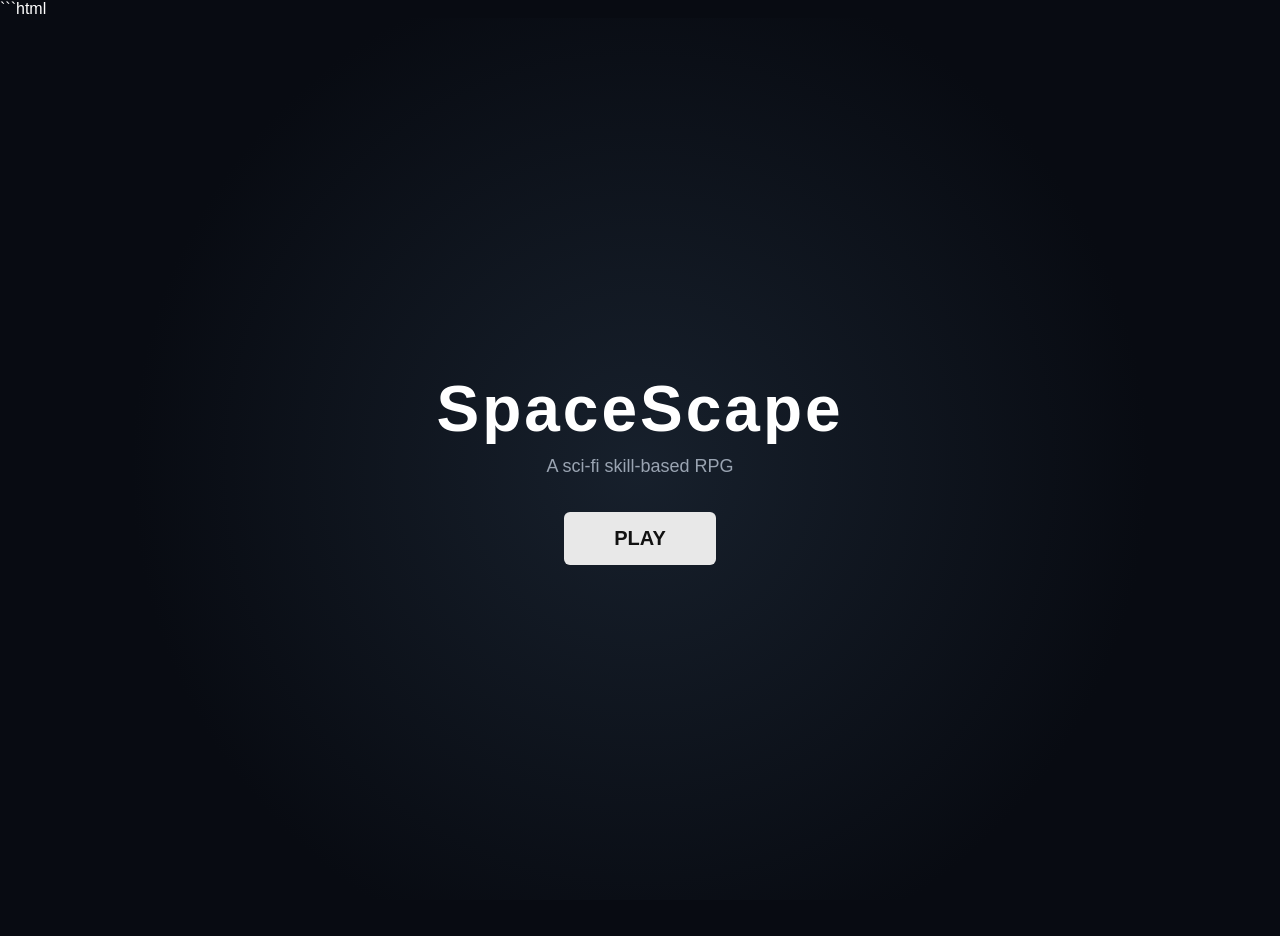
==== index.html @ 3ad113e2 "Pushing Collison" ====
```html
<!DOCTYPE html>
<html lang="en">
<head>
    <meta charset="UTF-8">
    <meta name="viewport" content="width=device-width, initial-scale=1.0">
    <title>SpaceScape</title>

    <style>
        * {
            box-sizing: border-box;
        }

        html,
        body {
            margin: 0;
            width: 100%;
            height: 100%;
            overflow: hidden;
            background: #080b12;
            color: white;
            font-family: Arial, sans-serif;
        }

        #game {
            width: 100vw;
            height: 100vh;
        }

        /* =========================
           TITLE SCREEN
        ========================= */

        #title-screen {
            width: 100vw;
            height: 100vh;
            display: flex;
            align-items: center;
            justify-content: center;
            text-align: center;
            background:
                radial-gradient(circle at center, #17202c 0%, #080b12 65%);
        }

        #title-screen h1 {
            font-size: 64px;
            margin: 0 0 10px 0;
            letter-spacing: 3px;
        }

        #title-screen p {
            color: #9aa4b2;
            margin: 0 0 35px 0;
            font-size: 18px;
        }

        #play-button {
            padding: 15px 50px;
            font-size: 20px;
            font-weight: bold;
            cursor: pointer;
            border: none;
            border-radius: 6px;
            background: #e8e8e8;
            color: #111;
        }

        #play-button:hover {
            background: #ffffff;
        }

        /* =========================
           GAME SCREEN
        ========================= */

        #game-screen {
            display: none;
            width: 100vw;
            height: 100vh;
            position: relative;
            overflow: hidden;
        }

        #world-container {
            position: absolute;
            inset: 0;
            overflow: hidden;
        }

        #world {
            position: absolute;
            width: 2400px;
            height: 1800px;

            background:
                radial-gradient(
                    circle at 20% 30%,
                    #2a3d2c 0%,
                    transparent 24%
                ),
                radial-gradient(
                    circle at 75% 65%,
                    #263a2b 0%,
                    transparent 28%
                ),
                #18221b;
        }

        /* =========================
           ROADS
        ========================= */

        .road {
            position: absolute;
            background: #30353a;
        }

        .road.horizontal {
            width: 2400px;
            height: 90px;
            left: 0;
        }

        .road.vertical {
            width: 90px;
            height: 1800px;
            top: 0;
        }

        .road-line {
            position: absolute;
            background: #b4a76c;
        }

        .road-line.horizontal {
            width: 2400px;
            height: 4px;
            left: 0;
        }

        .road-line.vertical {
            width: 4px;
            height: 1800px;
            top: 0;
        }

        /* =========================
           COLONY WALL
        ========================= */

        #colony-wall {
            position: absolute;
            left: 250px;
            top: 180px;
            width: 1700px;
            height: 1200px;
            border: 12px solid #68737c;
        }

        /* =========================
           BUILDINGS
        ========================= */

        .building {
            position: absolute;
            background: #505963;
            border: 4px solid #303740;
            box-shadow: 0 8px 0 rgba(0, 0, 0, 0.25);
        }

        .building::after {
            content: "";
            position: absolute;
            width: 35%;
            height: 18%;
            left: 10%;
            top: 15%;
            background: #8ba8b8;
            box-shadow:
                80px 0 #8ba8b8,
                160px 0 #8ba8b8;
        }

        .building-label {
            position: absolute;
            top: -30px;
            left: 0;
            color: #d8dde3;
            font-size: 14px;
            white-space: nowrap;
        }

        /* =========================
           TREES
        ========================= */

        .tree {
            position: absolute;
            width: 40px;
            height: 55px;
        }

        .tree::before {
            content: "";
            position: absolute;
            width: 40px;
            height: 40px;
            border-radius: 50%;
            background: #314d35;
            top: 0;
        }

        .tree::after {
            content: "";
            position: absolute;
            width: 10px;
            height: 25px;
            background: #554333;
            left: 15px;
            top: 30px;
        }

        /* =========================
           ROCKS
        ========================= */

        .rock {
            position: absolute;
            width: 35px;
            height: 25px;
            background: #555d60;
            border-radius: 40%;
        }

        /* =========================
           PLAYER
        ========================= */

        #player {
            position: absolute;
            width: 34px;
            height: 34px;
            background: #e8e8e8;
            border: 3px solid #111;
            border-radius: 5px;
            transform: translate(-50%, -50%);
            z-index: 50;
        }

        /* =========================
           HUD
        ========================= */

        #hud {
            position: fixed;
            top: 15px;
            left: 15px;
            min-width: 190px;
            padding: 15px 20px;
            background: rgba(0, 0, 0, 0.82);
            border-radius: 8px;
            z-index: 100;
        }

        #hud-title {
            font-weight: bold;
            margin-bottom: 10px;
            color: #d8dde3;
            letter-spacing: 1px;
        }

        .hud-row {
            margin: 5px 0;
        }

        /* =========================
           LOCATION
        ========================= */

        #location {
            position: fixed;
            top: 15px;
            right: 15px;
            padding: 12px 18px;
            background: rgba(0, 0, 0, 0.82);
            border-radius: 8px;
            z-index: 100;
            color: #c8d0d8;
        }
    </style>
</head>

<body>

<div id="game">

    <!-- =========================
         TITLE SCREEN
    ========================= -->

    <div id="title-screen">

        <div>
            <h1>SpaceScape</h1>
            <p>A sci-fi skill-based RPG</p>

            <button id="play-button">
                PLAY
            </button>
        </div>

    </div>


    <!-- =========================
         GAME SCREEN
    ========================= -->

    <div id="game-screen">

        <div id="world-container">

            <div id="world">

                <!-- COLONY WALL -->

                <div id="colony-wall"></div>


                <!-- ROADS -->

                <div
                    class="road horizontal"
                    style="top: 745px;">
                </div>

                <div
                    class="road vertical"
                    style="left: 1155px;">
                </div>

                <div
                    class="road-line horizontal"
                    style="top: 788px;">
                </div>

                <div
                    class="road-line vertical"
                    style="left: 1198px;">
                </div>


                <!-- =========================
                     BUILDINGS
                ========================= -->

                <div
                    class="building"
                    style="
                        left: 450px;
                        top: 350px;
                        width: 300px;
                        height: 190px;
                    ">

                    <div class="building-label">
                        COLONY COMMAND
                    </div>

                </div>


                <div
                    class="building"
                    style="
                        left: 1350px;
                        top: 350px;
                        width: 300px;
                        height: 190px;
                    ">

                    <div class="building-label">
                        MEDICAL CENTER
                    </div>

                </div>


                <div
                    class="building"
                    style="
                        left: 450px;
                        top: 1000px;
                        width: 300px;
                        height: 190px;
                    ">

                    <div class="building-label">
                        ENGINEERING BAY
                    </div>

                </div>


                <div
                    class="building"
                    style="
                        left: 1350px;
                        top: 1000px;
                        width: 300px;
                        height: 190px;
                    ">

                    <div class="building-label">
                        TRADING POST
                    </div>

                </div>


                <!-- =========================
                     TREES
                ========================= -->

                <div
                    class="tree"
                    style="left: 330px; top: 350px;">
                </div>

                <div
                    class="tree"
                    style="left: 380px; top: 420px;">
                </div>

                <div
                    class="tree"
                    style="left: 1740px; top: 350px;">
                </div>

                <div
                    class="tree"
                    style="left: 1790px; top: 430px;">
                </div>

                <div
                    class="tree"
                    style="left: 330px; top: 1000px;">
                </div>

                <div
                    class="tree"
                    style="left: 380px; top: 1080px;">
                </div>

                <div
                    class="tree"
                    style="left: 1740px; top: 1000px;">
                </div>

                <div
                    class="tree"
                    style="left: 1790px; top: 1080px;">
                </div>


                <!-- =========================
                     ROCKS
                ========================= -->

                <div
                    class="rock"
                    style="left: 600px; top: 620px;">
                </div>

                <div
                    class="rock"
                    style="left: 700px; top: 650px;">
                </div>

                <div
                    class="rock"
                    style="left: 1450px; top: 620px;">
                </div>

                <div
                    class="rock"
                    style="left: 1550px; top: 650px;">
                </div>


                <!-- PLAYER -->

                <div id="player"></div>

            </div>

        </div>


        <!-- =========================
             HUD
        ========================= -->

        <div id="hud">

            <div id="hud-title">
                SPACESCAPE
            </div>

            <div class="hud-row">
                Level:
                <span id="level">1</span>
            </div>

            <div class="hud-row">
                Health:
                <span id="health">100</span>/100
            </div>

            <div class="hud-row">
                XP:
                <span id="xp">0</span>
            </div>

        </div>


        <!-- LOCATION -->

        <div id="location">
            Aurelia Colony
        </div>

    </div>

</div>


<script>

    /* =========================
       BASIC GAME VARIABLES
    ========================= */

    const playButton =
        document.getElementById("play-button");

    const titleScreen =
        document.getElementById("title-screen");

    const gameScreen =
        document.getElementById("game-screen");

    const world =
        document.getElementById("world");

    const player =
        document.getElementById("player");


    /* =========================
       PLAYER
    ========================= */

    let playerX = 1200;
    let playerY = 900;

    const playerSize = 34;
    const speed = 5;

    const keys = {};


    /* =========================
       COLLISION OBJECTS
    ========================= */

    const obstacles = [

        /* Colony Command */
        {
            x: 450,
            y: 350,
            width: 300,
            height: 190
        },

        /* Medical Center */
        {
            x: 1350,
            y: 350,
            width: 300,
            height: 190
        },

        /* Engineering Bay */
        {
            x: 450,
            y: 1000,
            width: 300,
            height: 190
        },

        /* Trading Post */
        {
            x: 1350,
            y: 1000,
            width: 300,
            height: 190
        },

        /* Rocks */
        {
            x: 600,
            y: 620,
            width: 35,
            height: 25
        },

        {
            x: 700,
            y: 650,
            width: 35,
            height: 25
        },

        {
            x: 1450,
            y: 620,
            width: 35,
            height: 25
        },

        {
            x: 1550,
            y: 650,
            width: 35,
            height: 25
        }
    ];


    /* =========================
       COLLISION DETECTION
    ========================= */

    function isColliding(x, y) {

        const half =
            playerSize / 2;

        const playerLeft =
            x - half;

        const playerRight =
            x + half;

        const playerTop =
            y - half;

        const playerBottom =
            y + half;


        for (const obstacle of obstacles) {

            const obstacleLeft =
                obstacle.x;

            const obstacleRight =
                obstacle.x +
                obstacle.width;

            const obstacleTop =
                obstacle.y;

            const obstacleBottom =
                obstacle.y +
                obstacle.height;


            if (
                playerRight > obstacleLeft &&
                playerLeft < obstacleRight &&
                playerBottom > obstacleTop &&
                playerTop < obstacleBottom
            ) {
                return true;
            }
        }


        return false;
    }


    /* =========================
       PLAY BUTTON
    ========================= */

    playButton.addEventListener(
        "click",
        function () {

            titleScreen.style.display =
                "none";

            gameScreen.style.display =
                "block";

            updateCamera();
        }
    );


    /* =========================
       KEYBOARD
    ========================= */

    document.addEventListener(
        "keydown",
        function (event) {

            keys[event.key.toLowerCase()] =
                true;

        }
    );


    document.addEventListener(
        "keyup",
        function (event) {

            keys[event.key.toLowerCase()] =
                false;

        }
    );


    /* =========================
       PLAYER MOVEMENT
    ========================= */

    function updatePlayer() {

        let newX =
            playerX;

        let newY =
            playerY;


        /* UP */

        if (
            keys["w"] ||
            keys["arrowup"]
        ) {
            newY -= speed;
        }


        /* DOWN */

        if (
            keys["s"] ||
            keys["arrowdown"]
        ) {
            newY += speed;
        }


        /* LEFT */

        if (
            keys["a"] ||
            keys["arrowleft"]
        ) {
            newX -= speed;
        }


        /* RIGHT */

        if (
            keys["d"] ||
            keys["arrowright"]
        ) {
            newX += speed;
        }


        /* =========================
           COLLISION
        ========================= */

        if (
            !isColliding(
                newX,
                playerY
            )
        ) {
            playerX =
                newX;
        }


        if (
            !isColliding(
                playerX,
                newY
            )
        ) {
            playerY =
                newY;
        }


        /* =========================
           WORLD BOUNDARIES
        ========================= */

        playerX =
            Math.max(
                20,
                Math.min(
                    2380,
                    playerX
                )
            );

        playerY =
            Math.max(
                20,
                Math.min(
                    1780,
                    playerY
                )
            );


        /* =========================
           DRAW PLAYER
        ========================= */

        player.style.left =
            playerX + "px";

        player.style.top =
            playerY + "px";


        /* CAMERA */

        updateCamera();


        requestAnimationFrame(
            updatePlayer
        );
    }


    /* =========================
       CAMERA
    ========================= */

    function updateCamera() {

        const screenWidth =
            window.innerWidth;

        const screenHeight =
            window.innerHeight;


        let cameraX =
            playerX -
            screenWidth / 2;

        let cameraY =
            playerY -
            screenHeight / 2;


        cameraX =
            Math.max(
                0,
                Math.min(
                    2400 -
                    screenWidth,
                    cameraX
                )
            );


        cameraY =
            Math.max(
                0,
                Math.min(
                    1800 -
                    screenHeight,
                    cameraY
                )
            );


        world.style.left =
            -cameraX + "px";

        world.style.top =
            -cameraY + "px";
    }


    /* =========================
       START GAME LOOP
    ========================= */

    updatePlayer();

</script>

</body>
</html>
```
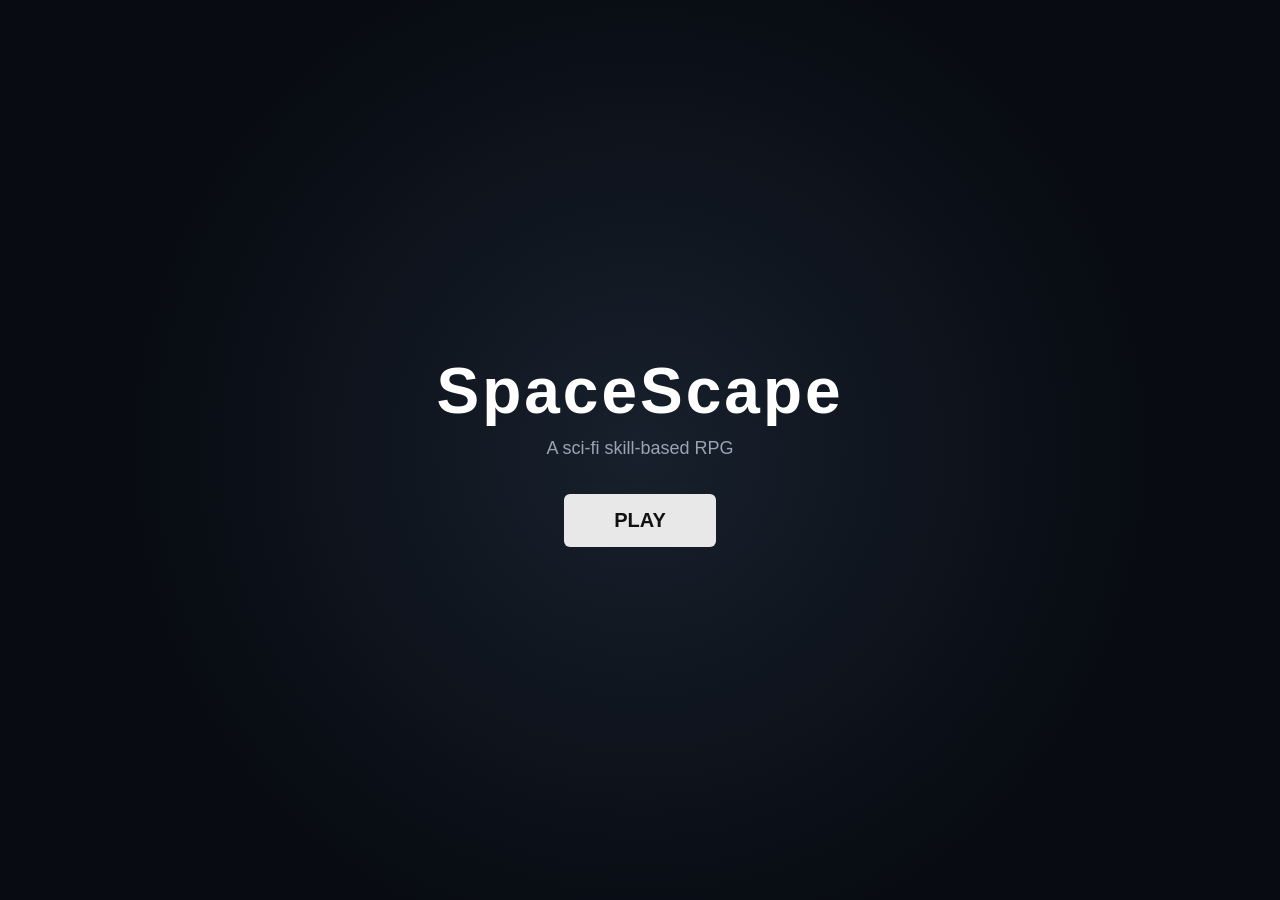
==== commit 40db9f6d: "Commander Kael Update" ====
--- a/index.html
+++ b/index.html
@@ -1,749 +1,1481 @@
-```html
 <!DOCTYPE html>
 <html lang="en">
 <head>
-    <meta charset="UTF-8">
-    <meta name="viewport" content="width=device-width, initial-scale=1.0">
-    <title>SpaceScape</title>
-
-    <style>
-        * {
-            box-sizing: border-box;
+<meta charset="UTF-8">
+<meta name="viewport" content="width=device-width, initial-scale=1.0">
+<title>SpaceScape</title>
+
+<style>
+
+* {
+    box-sizing: border-box;
+}
+
+html,
+body {
+    margin: 0;
+    width: 100%;
+    height: 100%;
+    overflow: hidden;
+    background: #080b12;
+    color: white;
+    font-family: Arial, sans-serif;
+}
+
+#game {
+    width: 100vw;
+    height: 100vh;
+}
+
+
+/* =========================================================
+   TITLE SCREEN
+   ========================================================= */
+
+#title-screen {
+    width: 100vw;
+    height: 100vh;
+    display: flex;
+    align-items: center;
+    justify-content: center;
+    text-align: center;
+
+    background:
+        radial-gradient(
+            circle at center,
+            #17202c 0%,
+            #080b12 65%
+        );
+}
+
+#title-screen h1 {
+    font-size: 64px;
+    margin: 0 0 10px 0;
+    letter-spacing: 3px;
+}
+
+#title-screen p {
+    color: #9aa4b2;
+    margin: 0 0 35px 0;
+    font-size: 18px;
+}
+
+#play-button {
+    padding: 15px 50px;
+    font-size: 20px;
+    font-weight: bold;
+    cursor: pointer;
+    border: none;
+    border-radius: 6px;
+    background: #e8e8e8;
+    color: #111;
+}
+
+#play-button:hover {
+    background: #ffffff;
+}
+
+
+/* =========================================================
+   GAME SCREEN
+   ========================================================= */
+
+#game-screen {
+    display: none;
+    width: 100vw;
+    height: 100vh;
+    position: relative;
+    overflow: hidden;
+}
+
+#world-container {
+    position: absolute;
+    inset: 0;
+    overflow: hidden;
+}
+
+#world {
+    position: absolute;
+
+    width: 2400px;
+    height: 1800px;
+
+    background:
+        radial-gradient(
+            circle at 20% 30%,
+            #2a3d2c 0%,
+            transparent 24%
+        ),
+        radial-gradient(
+            circle at 75% 65%,
+            #263a2b 0%,
+            transparent 28%
+        ),
+        #18221b;
+}
+
+
+/* =========================================================
+   ROADS
+   ========================================================= */
+
+.road {
+    position: absolute;
+    background: #30353a;
+}
+
+.road.horizontal {
+    width: 2400px;
+    height: 90px;
+    left: 0;
+}
+
+.road.vertical {
+    width: 90px;
+    height: 1800px;
+    top: 0;
+}
+
+.road-line {
+    position: absolute;
+    background: #b4a76c;
+}
+
+.road-line.horizontal {
+    width: 2400px;
+    height: 4px;
+    left: 0;
+}
+
+.road-line.vertical {
+    width: 4px;
+    height: 1800px;
+    top: 0;
+}
+
+
+/* =========================================================
+   COLONY WALL
+   ========================================================= */
+
+#colony-wall {
+    position: absolute;
+
+    left: 250px;
+    top: 180px;
+
+    width: 1700px;
+    height: 1200px;
+
+    border: 12px solid #68737c;
+}
+
+
+/* =========================================================
+   BUILDINGS
+   ========================================================= */
+
+.building {
+    position: absolute;
+
+    background: #505963;
+    border: 4px solid #303740;
+
+    box-shadow:
+        0 8px 0 rgba(0, 0, 0, 0.25);
+}
+
+.building::after {
+    content: "";
+
+    position: absolute;
+
+    width: 35%;
+    height: 18%;
+
+    left: 10%;
+    top: 15%;
+
+    background: #8ba8b8;
+
+    box-shadow:
+        80px 0 #8ba8b8,
+        160px 0 #8ba8b8;
+}
+
+.building-label {
+    position: absolute;
+
+    top: -30px;
+    left: 0;
+
+    color: #d8dde3;
+
+    font-size: 14px;
+
+    white-space: nowrap;
+}
+
+
+/* =========================================================
+   TREES
+   ========================================================= */
+
+.tree {
+    position: absolute;
+
+    width: 40px;
+    height: 55px;
+}
+
+.tree::before {
+    content: "";
+
+    position: absolute;
+
+    width: 40px;
+    height: 40px;
+
+    border-radius: 50%;
+
+    background: #314d35;
+
+    top: 0;
+}
+
+.tree::after {
+    content: "";
+
+    position: absolute;
+
+    width: 10px;
+    height: 25px;
+
+    background: #554333;
+
+    left: 15px;
+    top: 30px;
+}
+
+
+/* =========================================================
+   ROCKS
+   ========================================================= */
+
+.rock {
+    position: absolute;
+
+    width: 35px;
+    height: 25px;
+
+    background: #555d60;
+
+    border-radius: 40%;
+}
+
+
+/* =========================================================
+   PLAYER
+   ========================================================= */
+
+#player {
+    position: absolute;
+
+    width: 34px;
+    height: 34px;
+
+    background: #e8e8e8;
+
+    border: 3px solid #111;
+
+    border-radius: 5px;
+
+    transform: translate(-50%, -50%);
+
+    z-index: 50;
+}
+
+
+/* =========================================================
+   NPC
+   ========================================================= */
+
+.npc {
+    position: absolute;
+
+    width: 38px;
+    height: 48px;
+
+    transform: translate(-50%, -50%);
+
+    z-index: 45;
+
+    cursor: default;
+}
+
+
+/* NPC BODY */
+
+.npc-body {
+    position: absolute;
+
+    width: 28px;
+    height: 30px;
+
+    left: 5px;
+    top: 17px;
+
+    background: #3d566b;
+
+    border: 3px solid #18222c;
+
+    border-radius: 6px;
+}
+
+
+/* NPC HEAD */
+
+.npc-head {
+    position: absolute;
+
+    width: 22px;
+    height: 22px;
+
+    left: 8px;
+    top: 0;
+
+    background: #c79268;
+
+    border: 3px solid #18222c;
+
+    border-radius: 50%;
+
+    z-index: 2;
+}
+
+
+/* NPC VISOR */
+
+.npc-visor {
+    position: absolute;
+
+    width: 16px;
+    height: 6px;
+
+    left: 11px;
+    top: 8px;
+
+    background: #80b6c8;
+
+    border: 1px solid #243b46;
+
+    border-radius: 3px;
+
+    z-index: 3;
+}
+
+
+/* NPC NAME */
+
+.npc-name {
+    position: absolute;
+
+    left: 50%;
+    transform: translateX(-50%);
+
+    bottom: 55px;
+
+    color: #f0f2f4;
+
+    font-size: 14px;
+    font-weight: bold;
+
+    white-space: nowrap;
+
+    text-shadow:
+        1px 1px 2px #000,
+        -1px -1px 2px #000,
+        1px -1px 2px #000,
+        -1px 1px 2px #000;
+}
+
+
+/* =========================================================
+   INTERACTION PROMPT
+   ========================================================= */
+
+#interaction-prompt {
+    position: fixed;
+
+    display: none;
+
+    left: 50%;
+    bottom: 90px;
+
+    transform: translateX(-50%);
+
+    padding: 12px 20px;
+
+    background: rgba(0, 0, 0, 0.88);
+
+    border: 1px solid #68737c;
+
+    border-radius: 7px;
+
+    color: #ffffff;
+
+    font-size: 15px;
+
+    z-index: 300;
+
+    box-shadow:
+        0 4px 15px rgba(0, 0, 0, 0.35);
+}
+
+#interaction-prompt span {
+    color: #e8d27b;
+
+    font-weight: bold;
+}
+
+
+/* =========================================================
+   DIALOGUE WINDOW
+   ========================================================= */
+
+#dialogue {
+    position: fixed;
+
+    display: none;
+
+    left: 50%;
+    bottom: 30px;
+
+    transform: translateX(-50%);
+
+    width: min(760px, calc(100vw - 40px));
+
+    background: rgba(8, 11, 18, 0.96);
+
+    border: 2px solid #68737c;
+
+    border-radius: 10px;
+
+    padding: 20px 24px;
+
+    z-index: 400;
+
+    box-shadow:
+        0 10px 40px rgba(0, 0, 0, 0.55);
+}
+
+#dialogue-name {
+    color: #e8d27b;
+
+    font-size: 18px;
+
+    font-weight: bold;
+
+    margin-bottom: 12px;
+}
+
+#dialogue-text {
+    color: #d8dde3;
+
+    font-size: 17px;
+
+    line-height: 1.5;
+
+    min-height: 55px;
+}
+
+#dialogue-buttons {
+    display: flex;
+
+    justify-content: flex-end;
+
+    gap: 10px;
+
+    margin-top: 18px;
+}
+
+.dialogue-button {
+    padding: 9px 18px;
+
+    border: none;
+
+    border-radius: 5px;
+
+    cursor: pointer;
+
+    font-weight: bold;
+
+    background: #e8e8e8;
+
+    color: #111;
+}
+
+.dialogue-button:hover {
+    background: #ffffff;
+}
+
+#dialogue-close {
+    background: #39414a;
+    color: #ffffff;
+}
+
+#dialogue-close:hover {
+    background: #4a535d;
+}
+
+
+/* =========================================================
+   HUD
+   ========================================================= */
+
+#hud {
+    position: fixed;
+
+    top: 15px;
+    left: 15px;
+
+    min-width: 190px;
+
+    padding: 15px 20px;
+
+    background: rgba(0, 0, 0, 0.82);
+
+    border-radius: 8px;
+
+    z-index: 100;
+}
+
+#hud-title {
+    font-weight: bold;
+
+    margin-bottom: 10px;
+
+    color: #d8dde3;
+
+    letter-spacing: 1px;
+}
+
+.hud-row {
+    margin: 5px 0;
+}
+
+
+/* =========================================================
+   LOCATION
+   ========================================================= */
+
+#location {
+    position: fixed;
+
+    top: 15px;
+    right: 15px;
+
+    padding: 12px 18px;
+
+    background: rgba(0, 0, 0, 0.82);
+
+    border-radius: 8px;
+
+    z-index: 100;
+
+    color: #c8d0d8;
+}
+
+</style>
+</head>
+
+
+<body>
+
+<div id="game">
+
+
+<!-- =======================================================
+     TITLE SCREEN
+     ======================================================= -->
+
+<div id="title-screen">
+
+    <div>
+
+        <h1>SpaceScape</h1>
+
+        <p>A sci-fi skill-based RPG</p>
+
+        <button id="play-button">
+            PLAY
+        </button>
+
+    </div>
+
+</div>
+
+
+<!-- =======================================================
+     GAME SCREEN
+     ======================================================= -->
+
+<div id="game-screen">
+
+
+<div id="world-container">
+
+
+<div id="world">
+
+
+<!-- =======================================================
+     COLONY WALL
+     ======================================================= -->
+
+<div id="colony-wall"></div>
+
+
+<!-- =======================================================
+     ROADS
+     ======================================================= -->
+
+<div
+    class="road horizontal"
+    style="top: 745px;">
+</div>
+
+<div
+    class="road vertical"
+    style="left: 1155px;">
+</div>
+
+<div
+    class="road-line horizontal"
+    style="top: 788px;">
+</div>
+
+<div
+    class="road-line vertical"
+    style="left: 1198px;">
+</div>
+
+
+<!-- =======================================================
+     BUILDINGS
+     ======================================================= -->
+
+<div
+    class="building"
+    style="
+        left: 450px;
+        top: 350px;
+        width: 300px;
+        height: 190px;
+    "
+>
+
+    <div class="building-label">
+        COLONY COMMAND
+    </div>
+
+</div>
+
+
+<div
+    class="building"
+    style="
+        left: 1350px;
+        top: 350px;
+        width: 300px;
+        height: 190px;
+    "
+>
+
+    <div class="building-label">
+        MEDICAL CENTER
+    </div>
+
+</div>
+
+
+<div
+    class="building"
+    style="
+        left: 450px;
+        top: 1000px;
+        width: 300px;
+        height: 190px;
+    "
+>
+
+    <div class="building-label">
+        ENGINEERING BAY
+    </div>
+
+</div>
+
+
+<div
+    class="building"
+    style="
+        left: 1350px;
+        top: 1000px;
+        width: 300px;
+        height: 190px;
+    "
+>
+
+    <div class="building-label">
+        TRADING POST
+    </div>
+
+</div>
+
+
+<!-- =======================================================
+     TREES
+     ======================================================= -->
+
+<div
+    class="tree"
+    style="
+        left: 330px;
+        top: 350px;
+    "
+></div>
+
+
+<div
+    class="tree"
+    style="
+        left: 380px;
+        top: 420px;
+    "
+></div>
+
+
+<div
+    class="tree"
+    style="
+        left: 1740px;
+        top: 350px;
+    "
+></div>
+
+
+<div
+    class="tree"
+    style="
+        left: 1790px;
+        top: 430px;
+    "
+></div>
+
+
+<div
+    class="tree"
+    style="
+        left: 330px;
+        top: 1000px;
+    "
+></div>
+
+
+<div
+    class="tree"
+    style="
+        left: 380px;
+        top: 1080px;
+    "
+></div>
+
+
+<div
+    class="tree"
+    style="
+        left: 1740px;
+        top: 1000px;
+    "
+></div>
+
+
+<div
+    class="tree"
+    style="
+        left: 1790px;
+        top: 1080px;
+    "
+></div>
+
+
+<!-- =======================================================
+     ROCKS
+     ======================================================= -->
+
+<div
+    class="rock"
+    style="
+        left: 600px;
+        top: 620px;
+    "
+></div>
+
+
+<div
+    class="rock"
+    style="
+        left: 700px;
+        top: 650px;
+    "
+></div>
+
+
+<div
+    class="rock"
+    style="
+        left: 1450px;
+        top: 620px;
+    "
+></div>
+
+
+<div
+    class="rock"
+    style="
+        left: 1550px;
+        top: 650px;
+    "
+></div>
+
+
+<!-- =======================================================
+     COMMANDER KAEL NPC
+     ======================================================= -->
+
+<div
+    id="commander-kael"
+    class="npc"
+    style="
+        left: 1050px;
+        top: 650px;
+    "
+>
+
+    <div class="npc-name">
+        Commander Kael
+    </div>
+
+    <div class="npc-head"></div>
+
+    <div class="npc-visor"></div>
+
+    <div class="npc-body"></div>
+
+</div>
+
+
+<!-- =======================================================
+     PLAYER
+     ======================================================= -->
+
+<div id="player"></div>
+
+
+</div>
+</div>
+
+
+<!-- =======================================================
+     HUD
+     ======================================================= -->
+
+<div id="hud">
+
+    <div id="hud-title">
+        SPACESCAPE
+    </div>
+
+    <div class="hud-row">
+        Level:
+        <span id="level">1</span>
+    </div>
+
+    <div class="hud-row">
+        Health:
+        <span id="health">100</span>/100
+    </div>
+
+    <div class="hud-row">
+        XP:
+        <span id="xp">0</span>
+    </div>
+
+</div>
+
+
+<!-- =======================================================
+     LOCATION
+     ======================================================= -->
+
+<div id="location">
+    Aurelia Colony
+</div>
+
+
+<!-- =======================================================
+     INTERACTION PROMPT
+     ======================================================= -->
+
+<div id="interaction-prompt">
+    Press <span>E</span> to talk to Commander Kael
+</div>
+
+
+<!-- =======================================================
+     DIALOGUE
+     ======================================================= -->
+
+<div id="dialogue">
+
+    <div id="dialogue-name">
+        Commander Kael
+    </div>
+
+    <div id="dialogue-text"></div>
+
+    <div id="dialogue-buttons">
+
+        <button
+            id="dialogue-close"
+            class="dialogue-button"
+        >
+            Close
+        </button>
+
+        <button
+            id="dialogue-next"
+            class="dialogue-button"
+        >
+            Continue
+        </button>
+
+    </div>
+
+</div>
+
+
+</div>
+
+
+<script>
+
+/* =========================================================
+   BASIC GAME VARIABLES
+   ========================================================= */
+
+const playButton =
+    document.getElementById("play-button");
+
+const titleScreen =
+    document.getElementById("title-screen");
+
+const gameScreen =
+    document.getElementById("game-screen");
+
+const world =
+    document.getElementById("world");
+
+const player =
+    document.getElementById("player");
+
+
+/* =========================================================
+   NPC ELEMENTS
+   ========================================================= */
+
+const commanderKael =
+    document.getElementById("commander-kael");
+
+const interactionPrompt =
+    document.getElementById("interaction-prompt");
+
+const dialogue =
+    document.getElementById("dialogue");
+
+const dialogueName =
+    document.getElementById("dialogue-name");
+
+const dialogueText =
+    document.getElementById("dialogue-text");
+
+const dialogueNext =
+    document.getElementById("dialogue-next");
+
+const dialogueClose =
+    document.getElementById("dialogue-close");
+
+
+/* =========================================================
+   PLAYER
+   ========================================================= */
+
+let playerX = 1200;
+let playerY = 900;
+
+const playerSize = 34;
+
+const speed = 5;
+
+const keys = {};
+
+
+/* =========================================================
+   COMMANDER KAEL
+   ========================================================= */
+
+const kaelX = 1050;
+const kaelY = 650;
+
+const npcInteractionDistance = 85;
+
+let dialogueOpen = false;
+
+let dialogueIndex = 0;
+
+
+/* =========================================================
+   COMMANDER KAEL DIALOGUE
+   ========================================================= */
+
+const kaelDialogue = [
+
+    "Commander Kael: You're finally here. We've been waiting for someone capable enough to investigate what happened outside the colony.",
+
+    "Commander Kael: Three miners disappeared near the Xenium fields yesterday. Their transport came back empty.",
+
+    "Commander Kael: I need someone to find out what happened. Be careful. Whatever took them may still be out there.",
+
+    "Commander Kael: Talk to me again when you're ready. This could be your first real assignment."
+];
+
+
+/* =========================================================
+   COLLISION OBJECTS
+   ========================================================= */
+
+const obstacles = [
+
+    /* Colony Command */
+
+    {
+        x: 450,
+        y: 350,
+        width: 300,
+        height: 190
+    },
+
+
+    /* Medical Center */
+
+    {
+        x: 1350,
+        y: 350,
+        width: 300,
+        height: 190
+    },
+
+
+    /* Engineering Bay */
+
+    {
+        x: 450,
+        y: 1000,
+        width: 300,
+        height: 190
+    },
+
+
+    /* Trading Post */
+
+    {
+        x: 1350,
+        y: 1000,
+        width: 300,
+        height: 190
+    },
+
+
+    /* Rocks */
+
+    {
+        x: 600,
+        y: 620,
+        width: 35,
+        height: 25
+    },
+
+    {
+        x: 700,
+        y: 650,
+        width: 35,
+        height: 25
+    },
+
+    {
+        x: 1450,
+        y: 620,
+        width: 35,
+        height: 25
+    },
+
+    {
+        x: 1550,
+        y: 650,
+        width: 35,
+        height: 25
+    }
+
+];
+
+
+/* =========================================================
+   COLLISION DETECTION
+   ========================================================= */
+
+function isColliding(x, y) {
+
+    const half =
+        playerSize / 2;
+
+    const playerLeft =
+        x - half;
+
+    const playerRight =
+        x + half;
+
+    const playerTop =
+        y - half;
+
+    const playerBottom =
+        y + half;
+
+
+    for (const obstacle of obstacles) {
+
+        const obstacleLeft =
+            obstacle.x;
+
+        const obstacleRight =
+            obstacle.x +
+            obstacle.width;
+
+        const obstacleTop =
+            obstacle.y;
+
+        const obstacleBottom =
+            obstacle.y +
+            obstacle.height;
+
+
+        if (
+
+            playerRight > obstacleLeft &&
+
+            playerLeft < obstacleRight &&
+
+            playerBottom > obstacleTop &&
+
+            playerTop < obstacleBottom
+
+        ) {
+
+            return true;
+
         }
 
-        html,
-        body {
-            margin: 0;
-            width: 100%;
-            height: 100%;
-            overflow: hidden;
-            background: #080b12;
-            color: white;
-            font-family: Arial, sans-serif;
+    }
+
+
+    return false;
+
+}
+
+
+/* =========================================================
+   DISTANCE BETWEEN PLAYER AND NPC
+   ========================================================= */
+
+function getDistanceToKael() {
+
+    const dx =
+        playerX - kaelX;
+
+    const dy =
+        playerY - kaelY;
+
+    return Math.sqrt(
+        dx * dx +
+        dy * dy
+    );
+
+}
+
+
+/* =========================================================
+   CHECK NPC INTERACTION
+   ========================================================= */
+
+function updateInteraction() {
+
+    if (dialogueOpen) {
+
+        interactionPrompt.style.display =
+            "none";
+
+        return;
+
+    }
+
+
+    const distance =
+        getDistanceToKael();
+
+
+    if (
+        distance <=
+        npcInteractionDistance
+    ) {
+
+        interactionPrompt.style.display =
+            "block";
+
+    } else {
+
+        interactionPrompt.style.display =
+            "none";
+
+    }
+
+}
+
+
+/* =========================================================
+   OPEN DIALOGUE
+   ========================================================= */
+
+function openDialogue() {
+
+    const distance =
+        getDistanceToKael();
+
+
+    if (
+        distance >
+        npcInteractionDistance
+    ) {
+
+        return;
+
+    }
+
+
+    dialogueOpen = true;
+
+    dialogueIndex = 0;
+
+
+    dialogue.style.display =
+        "block";
+
+
+    interactionPrompt.style.display =
+        "none";
+
+
+    updateDialogue();
+
+}
+
+
+/* =========================================================
+   UPDATE DIALOGUE
+   ========================================================= */
+
+function updateDialogue() {
+
+    dialogueName.textContent =
+        "Commander Kael";
+
+
+    dialogueText.textContent =
+        kaelDialogue[dialogueIndex];
+
+
+    if (
+        dialogueIndex >=
+        kaelDialogue.length - 1
+    ) {
+
+        dialogueNext.textContent =
+            "Finish";
+
+    } else {
+
+        dialogueNext.textContent =
+            "Continue";
+
+    }
+
+}
+
+
+/* =========================================================
+   NEXT DIALOGUE
+   ========================================================= */
+
+function nextDialogue() {
+
+    if (!dialogueOpen) {
+        return;
+    }
+
+
+    if (
+        dialogueIndex <
+        kaelDialogue.length - 1
+    ) {
+
+        dialogueIndex++;
+
+        updateDialogue();
+
+    } else {
+
+        closeDialogue();
+
+    }
+
+}
+
+
+/* =========================================================
+   CLOSE DIALOGUE
+   ========================================================= */
+
+function closeDialogue() {
+
+    dialogueOpen = false;
+
+    dialogue.style.display =
+        "none";
+
+
+    updateInteraction();
+
+}
+
+
+/* =========================================================
+   PLAY BUTTON
+   ========================================================= */
+
+playButton.addEventListener(
+    "click",
+    function () {
+
+        titleScreen.style.display =
+            "none";
+
+        gameScreen.style.display =
+            "block";
+
+        updateCamera();
+
+        updateInteraction();
+
+    }
+);
+
+
+/* =========================================================
+   KEYBOARD
+   ========================================================= */
+
+document.addEventListener(
+    "keydown",
+    function (event) {
+
+        const key =
+            event.key.toLowerCase();
+
+
+        keys[key] = true;
+
+
+        /* Prevent repeated E presses */
+
+        if (
+            key === "e" &&
+            !event.repeat
+        ) {
+
+            if (dialogueOpen) {
+
+                nextDialogue();
+
+            } else {
+
+                openDialogue();
+
+            }
+
         }
 
-        #game {
-            width: 100vw;
-            height: 100vh;
+
+        /* Escape closes dialogue */
+
+        if (
+            key === "escape"
+        ) {
+
+            if (dialogueOpen) {
+
+                closeDialogue();
+
+            }
+
         }
 
-        /* =========================
-           TITLE SCREEN
-        ========================= */
-
-        #title-screen {
-            width: 100vw;
-            height: 100vh;
-            display: flex;
-            align-items: center;
-            justify-content: center;
-            text-align: center;
-            background:
-                radial-gradient(circle at center, #17202c 0%, #080b12 65%);
-        }
-
-        #title-screen h1 {
-            font-size: 64px;
-            margin: 0 0 10px 0;
-            letter-spacing: 3px;
-        }
-
-        #title-screen p {
-            color: #9aa4b2;
-            margin: 0 0 35px 0;
-            font-size: 18px;
-        }
-
-        #play-button {
-            padding: 15px 50px;
-            font-size: 20px;
-            font-weight: bold;
-            cursor: pointer;
-            border: none;
-            border-radius: 6px;
-            background: #e8e8e8;
-            color: #111;
-        }
-
-        #play-button:hover {
-            background: #ffffff;
-        }
-
-        /* =========================
-           GAME SCREEN
-        ========================= */
-
-        #game-screen {
-            display: none;
-            width: 100vw;
-            height: 100vh;
-            position: relative;
-            overflow: hidden;
-        }
-
-        #world-container {
-            position: absolute;
-            inset: 0;
-            overflow: hidden;
-        }
-
-        #world {
-            position: absolute;
-            width: 2400px;
-            height: 1800px;
-
-            background:
-                radial-gradient(
-                    circle at 20% 30%,
-                    #2a3d2c 0%,
-                    transparent 24%
-                ),
-                radial-gradient(
-                    circle at 75% 65%,
-                    #263a2b 0%,
-                    transparent 28%
-                ),
-                #18221b;
-        }
-
-        /* =========================
-           ROADS
-        ========================= */
-
-        .road {
-            position: absolute;
-            background: #30353a;
-        }
-
-        .road.horizontal {
-            width: 2400px;
-            height: 90px;
-            left: 0;
-        }
-
-        .road.vertical {
-            width: 90px;
-            height: 1800px;
-            top: 0;
-        }
-
-        .road-line {
-            position: absolute;
-            background: #b4a76c;
-        }
-
-        .road-line.horizontal {
-            width: 2400px;
-            height: 4px;
-            left: 0;
-        }
-
-        .road-line.vertical {
-            width: 4px;
-            height: 1800px;
-            top: 0;
-        }
-
-        /* =========================
-           COLONY WALL
-        ========================= */
-
-        #colony-wall {
-            position: absolute;
-            left: 250px;
-            top: 180px;
-            width: 1700px;
-            height: 1200px;
-            border: 12px solid #68737c;
-        }
-
-        /* =========================
-           BUILDINGS
-        ========================= */
-
-        .building {
-            position: absolute;
-            background: #505963;
-            border: 4px solid #303740;
-            box-shadow: 0 8px 0 rgba(0, 0, 0, 0.25);
-        }
-
-        .building::after {
-            content: "";
-            position: absolute;
-            width: 35%;
-            height: 18%;
-            left: 10%;
-            top: 15%;
-            background: #8ba8b8;
-            box-shadow:
-                80px 0 #8ba8b8,
-                160px 0 #8ba8b8;
-        }
-
-        .building-label {
-            position: absolute;
-            top: -30px;
-            left: 0;
-            color: #d8dde3;
-            font-size: 14px;
-            white-space: nowrap;
-        }
-
-        /* =========================
-           TREES
-        ========================= */
-
-        .tree {
-            position: absolute;
-            width: 40px;
-            height: 55px;
-        }
-
-        .tree::before {
-            content: "";
-            position: absolute;
-            width: 40px;
-            height: 40px;
-            border-radius: 50%;
-            background: #314d35;
-            top: 0;
-        }
-
-        .tree::after {
-            content: "";
-            position: absolute;
-            width: 10px;
-            height: 25px;
-            background: #554333;
-            left: 15px;
-            top: 30px;
-        }
-
-        /* =========================
-           ROCKS
-        ========================= */
-
-        .rock {
-            position: absolute;
-            width: 35px;
-            height: 25px;
-            background: #555d60;
-            border-radius: 40%;
-        }
-
-        /* =========================
-           PLAYER
-        ========================= */
-
-        #player {
-            position: absolute;
-            width: 34px;
-            height: 34px;
-            background: #e8e8e8;
-            border: 3px solid #111;
-            border-radius: 5px;
-            transform: translate(-50%, -50%);
-            z-index: 50;
-        }
-
-        /* =========================
-           HUD
-        ========================= */
-
-        #hud {
-            position: fixed;
-            top: 15px;
-            left: 15px;
-            min-width: 190px;
-            padding: 15px 20px;
-            background: rgba(0, 0, 0, 0.82);
-            border-radius: 8px;
-            z-index: 100;
-        }
-
-        #hud-title {
-            font-weight: bold;
-            margin-bottom: 10px;
-            color: #d8dde3;
-            letter-spacing: 1px;
-        }
-
-        .hud-row {
-            margin: 5px 0;
-        }
-
-        /* =========================
-           LOCATION
-        ========================= */
-
-        #location {
-            position: fixed;
-            top: 15px;
-            right: 15px;
-            padding: 12px 18px;
-            background: rgba(0, 0, 0, 0.82);
-            border-radius: 8px;
-            z-index: 100;
-            color: #c8d0d8;
-        }
-    </style>
-</head>
-
-<body>
-
-<div id="game">
-
-    <!-- =========================
-         TITLE SCREEN
-    ========================= -->
-
-    <div id="title-screen">
-
-        <div>
-            <h1>SpaceScape</h1>
-            <p>A sci-fi skill-based RPG</p>
-
-            <button id="play-button">
-                PLAY
-            </button>
-        </div>
-
-    </div>
-
-
-    <!-- =========================
-         GAME SCREEN
-    ========================= -->
-
-    <div id="game-screen">
-
-        <div id="world-container">
-
-            <div id="world">
-
-                <!-- COLONY WALL -->
-
-                <div id="colony-wall"></div>
-
-
-                <!-- ROADS -->
-
-                <div
-                    class="road horizontal"
-                    style="top: 745px;">
-                </div>
-
-                <div
-                    class="road vertical"
-                    style="left: 1155px;">
-                </div>
-
-                <div
-                    class="road-line horizontal"
-                    style="top: 788px;">
-                </div>
-
-                <div
-                    class="road-line vertical"
-                    style="left: 1198px;">
-                </div>
-
-
-                <!-- =========================
-                     BUILDINGS
-                ========================= -->
-
-                <div
-                    class="building"
-                    style="
-                        left: 450px;
-                        top: 350px;
-                        width: 300px;
-                        height: 190px;
-                    ">
-
-                    <div class="building-label">
-                        COLONY COMMAND
-                    </div>
-
-                </div>
-
-
-                <div
-                    class="building"
-                    style="
-                        left: 1350px;
-                        top: 350px;
-                        width: 300px;
-                        height: 190px;
-                    ">
-
-                    <div class="building-label">
-                        MEDICAL CENTER
-                    </div>
-
-                </div>
-
-
-                <div
-                    class="building"
-                    style="
-                        left: 450px;
-                        top: 1000px;
-                        width: 300px;
-                        height: 190px;
-                    ">
-
-                    <div class="building-label">
-                        ENGINEERING BAY
-                    </div>
-
-                </div>
-
-
-                <div
-                    class="building"
-                    style="
-                        left: 1350px;
-                        top: 1000px;
-                        width: 300px;
-                        height: 190px;
-                    ">
-
-                    <div class="building-label">
-                        TRADING POST
-                    </div>
-
-                </div>
-
-
-                <!-- =========================
-                     TREES
-                ========================= -->
-
-                <div
-                    class="tree"
-                    style="left: 330px; top: 350px;">
-                </div>
-
-                <div
-                    class="tree"
-                    style="left: 380px; top: 420px;">
-                </div>
-
-                <div
-                    class="tree"
-                    style="left: 1740px; top: 350px;">
-                </div>
-
-                <div
-                    class="tree"
-                    style="left: 1790px; top: 430px;">
-                </div>
-
-                <div
-                    class="tree"
-                    style="left: 330px; top: 1000px;">
-                </div>
-
-                <div
-                    class="tree"
-                    style="left: 380px; top: 1080px;">
-                </div>
-
-                <div
-                    class="tree"
-                    style="left: 1740px; top: 1000px;">
-                </div>
-
-                <div
-                    class="tree"
-                    style="left: 1790px; top: 1080px;">
-                </div>
-
-
-                <!-- =========================
-                     ROCKS
-                ========================= -->
-
-                <div
-                    class="rock"
-                    style="left: 600px; top: 620px;">
-                </div>
-
-                <div
-                    class="rock"
-                    style="left: 700px; top: 650px;">
-                </div>
-
-                <div
-                    class="rock"
-                    style="left: 1450px; top: 620px;">
-                </div>
-
-                <div
-                    class="rock"
-                    style="left: 1550px; top: 650px;">
-                </div>
-
-
-                <!-- PLAYER -->
-
-                <div id="player"></div>
-
-            </div>
-
-        </div>
-
-
-        <!-- =========================
-             HUD
-        ========================= -->
-
-        <div id="hud">
-
-            <div id="hud-title">
-                SPACESCAPE
-            </div>
-
-            <div class="hud-row">
-                Level:
-                <span id="level">1</span>
-            </div>
-
-            <div class="hud-row">
-                Health:
-                <span id="health">100</span>/100
-            </div>
-
-            <div class="hud-row">
-                XP:
-                <span id="xp">0</span>
-            </div>
-
-        </div>
-
-
-        <!-- LOCATION -->
-
-        <div id="location">
-            Aurelia Colony
-        </div>
-
-    </div>
-
-</div>
-
-
-<script>
-
-    /* =========================
-       BASIC GAME VARIABLES
-    ========================= */
-
-    const playButton =
-        document.getElementById("play-button");
-
-    const titleScreen =
-        document.getElementById("title-screen");
-
-    const gameScreen =
-        document.getElementById("game-screen");
-
-    const world =
-        document.getElementById("world");
-
-    const player =
-        document.getElementById("player");
-
-
-    /* =========================
-       PLAYER
-    ========================= */
-
-    let playerX = 1200;
-    let playerY = 900;
-
-    const playerSize = 34;
-    const speed = 5;
-
-    const keys = {};
-
-
-    /* =========================
-       COLLISION OBJECTS
-    ========================= */
-
-    const obstacles = [
-
-        /* Colony Command */
-        {
-            x: 450,
-            y: 350,
-            width: 300,
-            height: 190
-        },
-
-        /* Medical Center */
-        {
-            x: 1350,
-            y: 350,
-            width: 300,
-            height: 190
-        },
-
-        /* Engineering Bay */
-        {
-            x: 450,
-            y: 1000,
-            width: 300,
-            height: 190
-        },
-
-        /* Trading Post */
-        {
-            x: 1350,
-            y: 1000,
-            width: 300,
-            height: 190
-        },
-
-        /* Rocks */
-        {
-            x: 600,
-            y: 620,
-            width: 35,
-            height: 25
-        },
-
-        {
-            x: 700,
-            y: 650,
-            width: 35,
-            height: 25
-        },
-
-        {
-            x: 1450,
-            y: 620,
-            width: 35,
-            height: 25
-        },
-
-        {
-            x: 1550,
-            y: 650,
-            width: 35,
-            height: 25
-        }
-    ];
-
-
-    /* =========================
-       COLLISION DETECTION
-    ========================= */
-
-    function isColliding(x, y) {
-
-        const half =
-            playerSize / 2;
-
-        const playerLeft =
-            x - half;
-
-        const playerRight =
-            x + half;
-
-        const playerTop =
-            y - half;
-
-        const playerBottom =
-            y + half;
-
-
-        for (const obstacle of obstacles) {
-
-            const obstacleLeft =
-                obstacle.x;
-
-            const obstacleRight =
-                obstacle.x +
-                obstacle.width;
-
-            const obstacleTop =
-                obstacle.y;
-
-            const obstacleBottom =
-                obstacle.y +
-                obstacle.height;
-
-
-            if (
-                playerRight > obstacleLeft &&
-                playerLeft < obstacleRight &&
-                playerBottom > obstacleTop &&
-                playerTop < obstacleBottom
-            ) {
-                return true;
-            }
-        }
-
-
-        return false;
     }
-
-
-    /* =========================
-       PLAY BUTTON
-    ========================= */
-
-    playButton.addEventListener(
-        "click",
-        function () {
-
-            titleScreen.style.display =
-                "none";
-
-            gameScreen.style.display =
-                "block";
-
-            updateCamera();
-        }
-    );
-
-
-    /* =========================
-       KEYBOARD
-    ========================= */
-
-    document.addEventListener(
-        "keydown",
-        function (event) {
-
-            keys[event.key.toLowerCase()] =
-                true;
-
-        }
-    );
-
-
-    document.addEventListener(
-        "keyup",
-        function (event) {
-
-            keys[event.key.toLowerCase()] =
-                false;
-
-        }
-    );
-
-
-    /* =========================
-       PLAYER MOVEMENT
-    ========================= */
-
-    function updatePlayer() {
+);
+
+
+document.addEventListener(
+    "keyup",
+    function (event) {
+
+        keys[
+            event.key.toLowerCase()
+        ] = false;
+
+    }
+);
+
+
+/* =========================================================
+   PLAYER MOVEMENT
+   ========================================================= */
+
+function updatePlayer() {
+
+
+    /*
+       Player cannot move while dialogue
+       is open.
+    */
+
+    if (!dialogueOpen) {
 
         let newX =
             playerX;
@@ -758,7 +1490,9 @@
             keys["w"] ||
             keys["arrowup"]
         ) {
+
             newY -= speed;
+
         }
 
 
@@ -768,7 +1502,9 @@
             keys["s"] ||
             keys["arrowdown"]
         ) {
+
             newY += speed;
+
         }
 
 
@@ -778,7 +1514,9 @@
             keys["a"] ||
             keys["arrowleft"]
         ) {
+
             newX -= speed;
+
         }
 
 
@@ -788,13 +1526,15 @@
             keys["d"] ||
             keys["arrowright"]
         ) {
+
             newX += speed;
+
         }
 
 
-        /* =========================
+        /* =================================================
            COLLISION
-        ========================= */
+           ================================================= */
 
         if (
             !isColliding(
@@ -802,8 +1542,10 @@
                 playerY
             )
         ) {
+
             playerX =
                 newX;
+
         }
 
 
@@ -813,14 +1555,16 @@
                 newY
             )
         ) {
+
             playerY =
                 newY;
+
         }
 
 
-        /* =========================
+        /* =================================================
            WORLD BOUNDARIES
-        ========================= */
+           ================================================= */
 
         playerX =
             Math.max(
@@ -831,6 +1575,7 @@
                 )
             );
 
+
         playerY =
             Math.max(
                 20,
@@ -840,89 +1585,139 @@
                 )
             );
 
-
-        /* =========================
-           DRAW PLAYER
-        ========================= */
-
-        player.style.left =
-            playerX + "px";
-
-        player.style.top =
-            playerY + "px";
-
-
-        /* CAMERA */
+    }
+
+
+    /* =====================================================
+       DRAW PLAYER
+       ===================================================== */
+
+    player.style.left =
+        playerX + "px";
+
+    player.style.top =
+        playerY + "px";
+
+
+    /* =====================================================
+       CAMERA
+       ===================================================== */
+
+    updateCamera();
+
+
+    /* =====================================================
+       NPC INTERACTION
+       ===================================================== */
+
+    updateInteraction();
+
+
+    requestAnimationFrame(
+        updatePlayer
+    );
+
+}
+
+
+/* =========================================================
+   CAMERA
+   ========================================================= */
+
+function updateCamera() {
+
+    const screenWidth =
+        window.innerWidth;
+
+    const screenHeight =
+        window.innerHeight;
+
+
+    let cameraX =
+        playerX -
+        screenWidth / 2;
+
+
+    let cameraY =
+        playerY -
+        screenHeight / 2;
+
+
+    cameraX =
+        Math.max(
+            0,
+            Math.min(
+                2400 - screenWidth,
+                cameraX
+            )
+        );
+
+
+    cameraY =
+        Math.max(
+            0,
+            Math.min(
+                1800 - screenHeight,
+                cameraY
+            )
+        );
+
+
+    world.style.left =
+        -cameraX + "px";
+
+
+    world.style.top =
+        -cameraY + "px";
+
+}
+
+
+/* =========================================================
+   DIALOGUE BUTTONS
+   ========================================================= */
+
+dialogueNext.addEventListener(
+    "click",
+    function () {
+
+        nextDialogue();
+
+    }
+);
+
+
+dialogueClose.addEventListener(
+    "click",
+    function () {
+
+        closeDialogue();
+
+    }
+);
+
+
+/* =========================================================
+   WINDOW RESIZE
+   ========================================================= */
+
+window.addEventListener(
+    "resize",
+    function () {
 
         updateCamera();
 
-
-        requestAnimationFrame(
-            updatePlayer
-        );
     }
-
-
-    /* =========================
-       CAMERA
-    ========================= */
-
-    function updateCamera() {
-
-        const screenWidth =
-            window.innerWidth;
-
-        const screenHeight =
-            window.innerHeight;
-
-
-        let cameraX =
-            playerX -
-            screenWidth / 2;
-
-        let cameraY =
-            playerY -
-            screenHeight / 2;
-
-
-        cameraX =
-            Math.max(
-                0,
-                Math.min(
-                    2400 -
-                    screenWidth,
-                    cameraX
-                )
-            );
-
-
-        cameraY =
-            Math.max(
-                0,
-                Math.min(
-                    1800 -
-                    screenHeight,
-                    cameraY
-                )
-            );
-
-
-        world.style.left =
-            -cameraX + "px";
-
-        world.style.top =
-            -cameraY + "px";
-    }
-
-
-    /* =========================
-       START GAME LOOP
-    ========================= */
-
-    updatePlayer();
+);
+
+
+/* =========================================================
+   START GAME LOOP
+   ========================================================= */
+
+updatePlayer();
 
 </script>
 
 </body>
-</html>
-```
+</html>
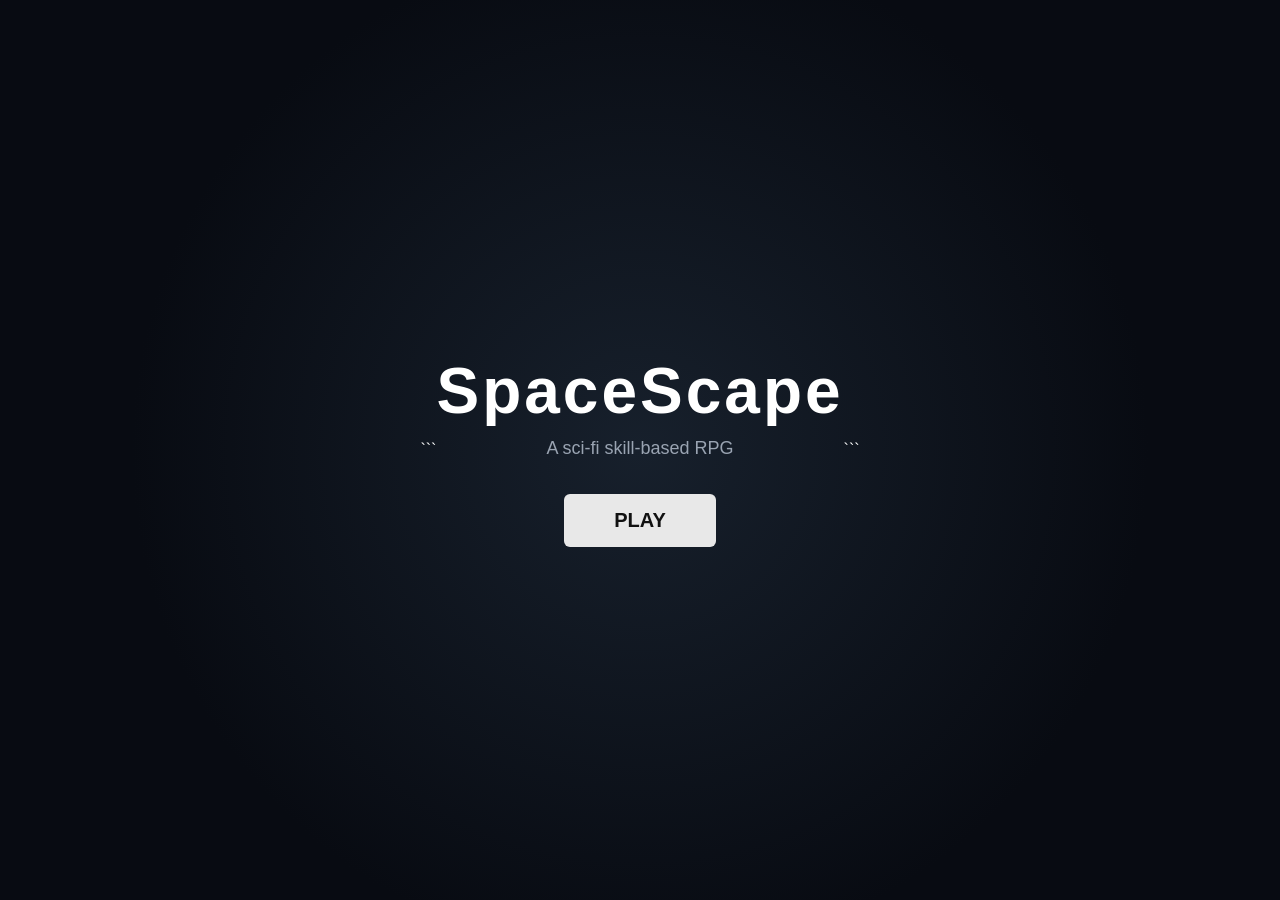
==== commit 62b2bfaf: "HP Update" ====
--- a/index.html
+++ b/index.html
@@ -1,620 +1,51 @@
 <!DOCTYPE html>
+
 <html lang="en">
+
 <head>
+
 <meta charset="UTF-8">
-<meta name="viewport" content="width=device-width, initial-scale=1.0">
+
+<meta
+name="viewport"
+content="width=device-width, initial-scale=1.0"
+
+>
+
 <title>SpaceScape</title>
 
-<style>
-
-* {
-    box-sizing: border-box;
-}
-
-html,
-body {
-    margin: 0;
-    width: 100%;
-    height: 100%;
-    overflow: hidden;
-    background: #080b12;
-    color: white;
-    font-family: Arial, sans-serif;
-}
-
-#game {
-    width: 100vw;
-    height: 100vh;
-}
-
-
-/* =========================================================
-   TITLE SCREEN
-   ========================================================= */
-
-#title-screen {
-    width: 100vw;
-    height: 100vh;
-    display: flex;
-    align-items: center;
-    justify-content: center;
-    text-align: center;
-
-    background:
-        radial-gradient(
-            circle at center,
-            #17202c 0%,
-            #080b12 65%
-        );
-}
-
-#title-screen h1 {
-    font-size: 64px;
-    margin: 0 0 10px 0;
-    letter-spacing: 3px;
-}
-
-#title-screen p {
-    color: #9aa4b2;
-    margin: 0 0 35px 0;
-    font-size: 18px;
-}
-
-#play-button {
-    padding: 15px 50px;
-    font-size: 20px;
-    font-weight: bold;
-    cursor: pointer;
-    border: none;
-    border-radius: 6px;
-    background: #e8e8e8;
-    color: #111;
-}
-
-#play-button:hover {
-    background: #ffffff;
-}
-
-
-/* =========================================================
-   GAME SCREEN
-   ========================================================= */
-
-#game-screen {
-    display: none;
-    width: 100vw;
-    height: 100vh;
-    position: relative;
-    overflow: hidden;
-}
-
-#world-container {
-    position: absolute;
-    inset: 0;
-    overflow: hidden;
-}
-
-#world {
-    position: absolute;
-
-    width: 2400px;
-    height: 1800px;
-
-    background:
-        radial-gradient(
-            circle at 20% 30%,
-            #2a3d2c 0%,
-            transparent 24%
-        ),
-        radial-gradient(
-            circle at 75% 65%,
-            #263a2b 0%,
-            transparent 28%
-        ),
-        #18221b;
-}
-
-
-/* =========================================================
-   ROADS
-   ========================================================= */
-
-.road {
-    position: absolute;
-    background: #30353a;
-}
-
-.road.horizontal {
-    width: 2400px;
-    height: 90px;
-    left: 0;
-}
-
-.road.vertical {
-    width: 90px;
-    height: 1800px;
-    top: 0;
-}
-
-.road-line {
-    position: absolute;
-    background: #b4a76c;
-}
-
-.road-line.horizontal {
-    width: 2400px;
-    height: 4px;
-    left: 0;
-}
-
-.road-line.vertical {
-    width: 4px;
-    height: 1800px;
-    top: 0;
-}
-
-
-/* =========================================================
-   COLONY WALL
-   ========================================================= */
-
-#colony-wall {
-    position: absolute;
-
-    left: 250px;
-    top: 180px;
-
-    width: 1700px;
-    height: 1200px;
-
-    border: 12px solid #68737c;
-}
-
-
-/* =========================================================
-   BUILDINGS
-   ========================================================= */
-
-.building {
-    position: absolute;
-
-    background: #505963;
-    border: 4px solid #303740;
-
-    box-shadow:
-        0 8px 0 rgba(0, 0, 0, 0.25);
-}
-
-.building::after {
-    content: "";
-
-    position: absolute;
-
-    width: 35%;
-    height: 18%;
-
-    left: 10%;
-    top: 15%;
-
-    background: #8ba8b8;
-
-    box-shadow:
-        80px 0 #8ba8b8,
-        160px 0 #8ba8b8;
-}
-
-.building-label {
-    position: absolute;
-
-    top: -30px;
-    left: 0;
-
-    color: #d8dde3;
-
-    font-size: 14px;
-
-    white-space: nowrap;
-}
-
-
-/* =========================================================
-   TREES
-   ========================================================= */
-
-.tree {
-    position: absolute;
-
-    width: 40px;
-    height: 55px;
-}
-
-.tree::before {
-    content: "";
-
-    position: absolute;
-
-    width: 40px;
-    height: 40px;
-
-    border-radius: 50%;
-
-    background: #314d35;
-
-    top: 0;
-}
-
-.tree::after {
-    content: "";
-
-    position: absolute;
-
-    width: 10px;
-    height: 25px;
-
-    background: #554333;
-
-    left: 15px;
-    top: 30px;
-}
-
-
-/* =========================================================
-   ROCKS
-   ========================================================= */
-
-.rock {
-    position: absolute;
-
-    width: 35px;
-    height: 25px;
-
-    background: #555d60;
-
-    border-radius: 40%;
-}
-
-
-/* =========================================================
-   PLAYER
-   ========================================================= */
-
-#player {
-    position: absolute;
-
-    width: 34px;
-    height: 34px;
-
-    background: #e8e8e8;
-
-    border: 3px solid #111;
-
-    border-radius: 5px;
-
-    transform: translate(-50%, -50%);
-
-    z-index: 50;
-}
-
-
-/* =========================================================
-   NPC
-   ========================================================= */
-
-.npc {
-    position: absolute;
-
-    width: 38px;
-    height: 48px;
-
-    transform: translate(-50%, -50%);
-
-    z-index: 45;
-
-    cursor: default;
-}
-
-
-/* NPC BODY */
-
-.npc-body {
-    position: absolute;
-
-    width: 28px;
-    height: 30px;
-
-    left: 5px;
-    top: 17px;
-
-    background: #3d566b;
-
-    border: 3px solid #18222c;
-
-    border-radius: 6px;
-}
-
-
-/* NPC HEAD */
-
-.npc-head {
-    position: absolute;
-
-    width: 22px;
-    height: 22px;
-
-    left: 8px;
-    top: 0;
-
-    background: #c79268;
-
-    border: 3px solid #18222c;
-
-    border-radius: 50%;
-
-    z-index: 2;
-}
-
-
-/* NPC VISOR */
-
-.npc-visor {
-    position: absolute;
-
-    width: 16px;
-    height: 6px;
-
-    left: 11px;
-    top: 8px;
-
-    background: #80b6c8;
-
-    border: 1px solid #243b46;
-
-    border-radius: 3px;
-
-    z-index: 3;
-}
-
-
-/* NPC NAME */
-
-.npc-name {
-    position: absolute;
-
-    left: 50%;
-    transform: translateX(-50%);
-
-    bottom: 55px;
-
-    color: #f0f2f4;
-
-    font-size: 14px;
-    font-weight: bold;
-
-    white-space: nowrap;
-
-    text-shadow:
-        1px 1px 2px #000,
-        -1px -1px 2px #000,
-        1px -1px 2px #000,
-        -1px 1px 2px #000;
-}
-
-
-/* =========================================================
-   INTERACTION PROMPT
-   ========================================================= */
-
-#interaction-prompt {
-    position: fixed;
-
-    display: none;
-
-    left: 50%;
-    bottom: 90px;
-
-    transform: translateX(-50%);
-
-    padding: 12px 20px;
-
-    background: rgba(0, 0, 0, 0.88);
-
-    border: 1px solid #68737c;
-
-    border-radius: 7px;
-
-    color: #ffffff;
-
-    font-size: 15px;
-
-    z-index: 300;
-
-    box-shadow:
-        0 4px 15px rgba(0, 0, 0, 0.35);
-}
-
-#interaction-prompt span {
-    color: #e8d27b;
-
-    font-weight: bold;
-}
-
-
-/* =========================================================
-   DIALOGUE WINDOW
-   ========================================================= */
-
-#dialogue {
-    position: fixed;
-
-    display: none;
-
-    left: 50%;
-    bottom: 30px;
-
-    transform: translateX(-50%);
-
-    width: min(760px, calc(100vw - 40px));
-
-    background: rgba(8, 11, 18, 0.96);
-
-    border: 2px solid #68737c;
-
-    border-radius: 10px;
-
-    padding: 20px 24px;
-
-    z-index: 400;
-
-    box-shadow:
-        0 10px 40px rgba(0, 0, 0, 0.55);
-}
-
-#dialogue-name {
-    color: #e8d27b;
-
-    font-size: 18px;
-
-    font-weight: bold;
-
-    margin-bottom: 12px;
-}
-
-#dialogue-text {
-    color: #d8dde3;
-
-    font-size: 17px;
-
-    line-height: 1.5;
-
-    min-height: 55px;
-}
-
-#dialogue-buttons {
-    display: flex;
-
-    justify-content: flex-end;
-
-    gap: 10px;
-
-    margin-top: 18px;
-}
-
-.dialogue-button {
-    padding: 9px 18px;
-
-    border: none;
-
-    border-radius: 5px;
-
-    cursor: pointer;
-
-    font-weight: bold;
-
-    background: #e8e8e8;
-
-    color: #111;
-}
-
-.dialogue-button:hover {
-    background: #ffffff;
-}
-
-#dialogue-close {
-    background: #39414a;
-    color: #ffffff;
-}
-
-#dialogue-close:hover {
-    background: #4a535d;
-}
-
-
-/* =========================================================
-   HUD
-   ========================================================= */
-
-#hud {
-    position: fixed;
-
-    top: 15px;
-    left: 15px;
-
-    min-width: 190px;
-
-    padding: 15px 20px;
-
-    background: rgba(0, 0, 0, 0.82);
-
-    border-radius: 8px;
-
-    z-index: 100;
-}
-
-#hud-title {
-    font-weight: bold;
-
-    margin-bottom: 10px;
-
-    color: #d8dde3;
-
-    letter-spacing: 1px;
-}
-
-.hud-row {
-    margin: 5px 0;
-}
-
-
-/* =========================================================
-   LOCATION
-   ========================================================= */
-
-#location {
-    position: fixed;
-
-    top: 15px;
-    right: 15px;
-
-    padding: 12px 18px;
-
-    background: rgba(0, 0, 0, 0.82);
-
-    border-radius: 8px;
-
-    z-index: 100;
-
-    color: #c8d0d8;
-}
-
-</style>
+<link
+    rel="stylesheet"
+    href="css/game.css"
+>
+
 </head>
 
-
 <body>
 
 <div id="game">
 
-
 <!-- =======================================================
      TITLE SCREEN
      ======================================================= -->
 
 <div id="title-screen">
 
-    <div>
-
-        <h1>SpaceScape</h1>
-
-        <p>A sci-fi skill-based RPG</p>
-
-        <button id="play-button">
-            PLAY
-        </button>
-
-    </div>
-
-</div>
-
+```
+<div>
+
+    <h1>SpaceScape</h1>
+
+    <p>A sci-fi skill-based RPG</p>
+
+    <button id="play-button">
+        PLAY
+    </button>
+
+</div>
+```
+
+</div>
 
 <!-- =======================================================
      GAME SCREEN
@@ -622,44 +53,39 @@
 
 <div id="game-screen">
 
-
 <div id="world-container">
 
-
 <div id="world">
 
-
 <!-- =======================================================
      COLONY WALL
      ======================================================= -->
 
 <div id="colony-wall"></div>
 
-
 <!-- =======================================================
      ROADS
      ======================================================= -->
 
 <div
     class="road horizontal"
-    style="top: 745px;">
-</div>
+    style="top: 745px;"
+></div>
 
 <div
     class="road vertical"
-    style="left: 1155px;">
-</div>
+    style="left: 1155px;"
+></div>
 
 <div
     class="road-line horizontal"
-    style="top: 788px;">
-</div>
+    style="top: 788px;"
+></div>
 
 <div
     class="road-line vertical"
-    style="left: 1198px;">
-</div>
-
+    style="left: 1198px;"
+></div>
 
 <!-- =======================================================
      BUILDINGS
@@ -675,12 +101,13 @@
     "
 >
 
-    <div class="building-label">
-        COLONY COMMAND
-    </div>
-
-</div>
-
+```
+<div class="building-label">
+    COLONY COMMAND
+</div>
+```
+
+</div>
 
 <div
     class="building"
@@ -692,12 +119,13 @@
     "
 >
 
-    <div class="building-label">
-        MEDICAL CENTER
-    </div>
-
-</div>
-
+```
+<div class="building-label">
+    MEDICAL CENTER
+</div>
+```
+
+</div>
 
 <div
     class="building"
@@ -709,12 +137,13 @@
     "
 >
 
-    <div class="building-label">
-        ENGINEERING BAY
-    </div>
-
-</div>
-
+```
+<div class="building-label">
+    ENGINEERING BAY
+</div>
+```
+
+</div>
 
 <div
     class="building"
@@ -726,12 +155,13 @@
     "
 >
 
-    <div class="building-label">
-        TRADING POST
-    </div>
-
-</div>
-
+```
+<div class="building-label">
+    TRADING POST
+</div>
+```
+
+</div>
 
 <!-- =======================================================
      TREES
@@ -745,7 +175,6 @@
     "
 ></div>
 
-
 <div
     class="tree"
     style="
@@ -754,7 +183,6 @@
     "
 ></div>
 
-
 <div
     class="tree"
     style="
@@ -763,7 +191,6 @@
     "
 ></div>
 
-
 <div
     class="tree"
     style="
@@ -772,7 +199,6 @@
     "
 ></div>
 
-
 <div
     class="tree"
     style="
@@ -781,7 +207,6 @@
     "
 ></div>
 
-
 <div
     class="tree"
     style="
@@ -790,7 +215,6 @@
     "
 ></div>
 
-
 <div
     class="tree"
     style="
@@ -799,7 +223,6 @@
     "
 ></div>
 
-
 <div
     class="tree"
     style="
@@ -808,7 +231,6 @@
     "
 ></div>
 
-
 <!-- =======================================================
      ROCKS
      ======================================================= -->
@@ -821,7 +243,6 @@
     "
 ></div>
 
-
 <div
     class="rock"
     style="
@@ -830,7 +251,6 @@
     "
 ></div>
 
-
 <div
     class="rock"
     style="
@@ -839,7 +259,6 @@
     "
 ></div>
 
-
 <div
     class="rock"
     style="
@@ -848,9 +267,8 @@
     "
 ></div>
 
-
-<!-- =======================================================
-     COMMANDER KAEL NPC
+<!-- =======================================================
+     COMMANDER KAEL
      ======================================================= -->
 
 <div
@@ -862,57 +280,80 @@
     "
 >
 
-    <div class="npc-name">
-        Commander Kael
+```
+<div class="npc-name">
+    Commander Kael
+</div>
+
+<div class="npc-head"></div>
+
+<div class="npc-visor"></div>
+
+<div class="npc-body"></div>
+```
+
+</div>
+
+<!-- =======================================================
+     PLAYER
+     ======================================================= -->
+
+<div id="player"></div>
+
+</div>
+</div>
+
+<!-- =======================================================
+     HUD
+     ======================================================= -->
+
+<div id="hud">
+
+```
+<div id="hud-title">
+    SPACESCAPE
+</div>
+
+<div class="hud-row">
+    Level:
+    <span id="level">1</span>
+</div>
+
+<div class="hud-row">
+
+    Health:
+    <span id="health">100/100</span>
+
+    <div id="health-bar-container">
+
+        <div id="health-bar"></div>
+
     </div>
 
-    <div class="npc-head"></div>
-
-    <div class="npc-visor"></div>
-
-    <div class="npc-body"></div>
-
-</div>
-
-
-<!-- =======================================================
-     PLAYER
-     ======================================================= -->
-
-<div id="player"></div>
-
-
-</div>
-</div>
-
-
-<!-- =======================================================
-     HUD
-     ======================================================= -->
-
-<div id="hud">
-
-    <div id="hud-title">
-        SPACESCAPE
+</div>
+
+<div class="hud-row">
+
+    Energy:
+    <span id="energy">100/100</span>
+
+    <div id="energy-bar-container">
+
+        <div id="energy-bar"></div>
+
     </div>
 
-    <div class="hud-row">
-        Level:
-        <span id="level">1</span>
-    </div>
-
-    <div class="hud-row">
-        Health:
-        <span id="health">100</span>/100
-    </div>
-
-    <div class="hud-row">
-        XP:
-        <span id="xp">0</span>
-    </div>
-
-</div>
-
+</div>
+
+<div class="hud-row">
+
+    XP:
+    <span id="xp">0</span>
+
+</div>
+```
+
+</div>
 
 <!-- =======================================================
      LOCATION
@@ -922,15 +363,17 @@
     Aurelia Colony
 </div>
 
-
 <!-- =======================================================
      INTERACTION PROMPT
      ======================================================= -->
 
 <div id="interaction-prompt">
-    Press <span>E</span> to talk to Commander Kael
-</div>
-
+
+```
+Press <span>E</span> to talk to Commander Kael
+```
+
+</div>
 
 <!-- =======================================================
      DIALOGUE
@@ -938,786 +381,41 @@
 
 <div id="dialogue">
 
-    <div id="dialogue-name">
-        Commander Kael
-    </div>
-
-    <div id="dialogue-text"></div>
-
-    <div id="dialogue-buttons">
-
-        <button
-            id="dialogue-close"
-            class="dialogue-button"
-        >
-            Close
-        </button>
-
-        <button
-            id="dialogue-next"
-            class="dialogue-button"
-        >
-            Continue
-        </button>
-
-    </div>
-
-</div>
-
-
-</div>
-
-
-<script>
-
-/* =========================================================
-   BASIC GAME VARIABLES
-   ========================================================= */
-
-const playButton =
-    document.getElementById("play-button");
-
-const titleScreen =
-    document.getElementById("title-screen");
-
-const gameScreen =
-    document.getElementById("game-screen");
-
-const world =
-    document.getElementById("world");
-
-const player =
-    document.getElementById("player");
-
-
-/* =========================================================
-   NPC ELEMENTS
-   ========================================================= */
-
-const commanderKael =
-    document.getElementById("commander-kael");
-
-const interactionPrompt =
-    document.getElementById("interaction-prompt");
-
-const dialogue =
-    document.getElementById("dialogue");
-
-const dialogueName =
-    document.getElementById("dialogue-name");
-
-const dialogueText =
-    document.getElementById("dialogue-text");
-
-const dialogueNext =
-    document.getElementById("dialogue-next");
-
-const dialogueClose =
-    document.getElementById("dialogue-close");
-
-
-/* =========================================================
-   PLAYER
-   ========================================================= */
-
-let playerX = 1200;
-let playerY = 900;
-
-const playerSize = 34;
-
-const speed = 5;
-
-const keys = {};
-
-
-/* =========================================================
-   COMMANDER KAEL
-   ========================================================= */
-
-const kaelX = 1050;
-const kaelY = 650;
-
-const npcInteractionDistance = 85;
-
-let dialogueOpen = false;
-
-let dialogueIndex = 0;
-
-
-/* =========================================================
-   COMMANDER KAEL DIALOGUE
-   ========================================================= */
-
-const kaelDialogue = [
-
-    "Commander Kael: You're finally here. We've been waiting for someone capable enough to investigate what happened outside the colony.",
-
-    "Commander Kael: Three miners disappeared near the Xenium fields yesterday. Their transport came back empty.",
-
-    "Commander Kael: I need someone to find out what happened. Be careful. Whatever took them may still be out there.",
-
-    "Commander Kael: Talk to me again when you're ready. This could be your first real assignment."
-];
-
-
-/* =========================================================
-   COLLISION OBJECTS
-   ========================================================= */
-
-const obstacles = [
-
-    /* Colony Command */
-
-    {
-        x: 450,
-        y: 350,
-        width: 300,
-        height: 190
-    },
-
-
-    /* Medical Center */
-
-    {
-        x: 1350,
-        y: 350,
-        width: 300,
-        height: 190
-    },
-
-
-    /* Engineering Bay */
-
-    {
-        x: 450,
-        y: 1000,
-        width: 300,
-        height: 190
-    },
-
-
-    /* Trading Post */
-
-    {
-        x: 1350,
-        y: 1000,
-        width: 300,
-        height: 190
-    },
-
-
-    /* Rocks */
-
-    {
-        x: 600,
-        y: 620,
-        width: 35,
-        height: 25
-    },
-
-    {
-        x: 700,
-        y: 650,
-        width: 35,
-        height: 25
-    },
-
-    {
-        x: 1450,
-        y: 620,
-        width: 35,
-        height: 25
-    },
-
-    {
-        x: 1550,
-        y: 650,
-        width: 35,
-        height: 25
-    }
-
-];
-
-
-/* =========================================================
-   COLLISION DETECTION
-   ========================================================= */
-
-function isColliding(x, y) {
-
-    const half =
-        playerSize / 2;
-
-    const playerLeft =
-        x - half;
-
-    const playerRight =
-        x + half;
-
-    const playerTop =
-        y - half;
-
-    const playerBottom =
-        y + half;
-
-
-    for (const obstacle of obstacles) {
-
-        const obstacleLeft =
-            obstacle.x;
-
-        const obstacleRight =
-            obstacle.x +
-            obstacle.width;
-
-        const obstacleTop =
-            obstacle.y;
-
-        const obstacleBottom =
-            obstacle.y +
-            obstacle.height;
-
-
-        if (
-
-            playerRight > obstacleLeft &&
-
-            playerLeft < obstacleRight &&
-
-            playerBottom > obstacleTop &&
-
-            playerTop < obstacleBottom
-
-        ) {
-
-            return true;
-
-        }
-
-    }
-
-
-    return false;
-
-}
-
-
-/* =========================================================
-   DISTANCE BETWEEN PLAYER AND NPC
-   ========================================================= */
-
-function getDistanceToKael() {
-
-    const dx =
-        playerX - kaelX;
-
-    const dy =
-        playerY - kaelY;
-
-    return Math.sqrt(
-        dx * dx +
-        dy * dy
-    );
-
-}
-
-
-/* =========================================================
-   CHECK NPC INTERACTION
-   ========================================================= */
-
-function updateInteraction() {
-
-    if (dialogueOpen) {
-
-        interactionPrompt.style.display =
-            "none";
-
-        return;
-
-    }
-
-
-    const distance =
-        getDistanceToKael();
-
-
-    if (
-        distance <=
-        npcInteractionDistance
-    ) {
-
-        interactionPrompt.style.display =
-            "block";
-
-    } else {
-
-        interactionPrompt.style.display =
-            "none";
-
-    }
-
-}
-
-
-/* =========================================================
-   OPEN DIALOGUE
-   ========================================================= */
-
-function openDialogue() {
-
-    const distance =
-        getDistanceToKael();
-
-
-    if (
-        distance >
-        npcInteractionDistance
-    ) {
-
-        return;
-
-    }
-
-
-    dialogueOpen = true;
-
-    dialogueIndex = 0;
-
-
-    dialogue.style.display =
-        "block";
-
-
-    interactionPrompt.style.display =
-        "none";
-
-
-    updateDialogue();
-
-}
-
-
-/* =========================================================
-   UPDATE DIALOGUE
-   ========================================================= */
-
-function updateDialogue() {
-
-    dialogueName.textContent =
-        "Commander Kael";
-
-
-    dialogueText.textContent =
-        kaelDialogue[dialogueIndex];
-
-
-    if (
-        dialogueIndex >=
-        kaelDialogue.length - 1
-    ) {
-
-        dialogueNext.textContent =
-            "Finish";
-
-    } else {
-
-        dialogueNext.textContent =
-            "Continue";
-
-    }
-
-}
-
-
-/* =========================================================
-   NEXT DIALOGUE
-   ========================================================= */
-
-function nextDialogue() {
-
-    if (!dialogueOpen) {
-        return;
-    }
-
-
-    if (
-        dialogueIndex <
-        kaelDialogue.length - 1
-    ) {
-
-        dialogueIndex++;
-
-        updateDialogue();
-
-    } else {
-
-        closeDialogue();
-
-    }
-
-}
-
-
-/* =========================================================
-   CLOSE DIALOGUE
-   ========================================================= */
-
-function closeDialogue() {
-
-    dialogueOpen = false;
-
-    dialogue.style.display =
-        "none";
-
-
-    updateInteraction();
-
-}
-
-
-/* =========================================================
-   PLAY BUTTON
-   ========================================================= */
-
-playButton.addEventListener(
-    "click",
-    function () {
-
-        titleScreen.style.display =
-            "none";
-
-        gameScreen.style.display =
-            "block";
-
-        updateCamera();
-
-        updateInteraction();
-
-    }
-);
-
-
-/* =========================================================
-   KEYBOARD
-   ========================================================= */
-
-document.addEventListener(
-    "keydown",
-    function (event) {
-
-        const key =
-            event.key.toLowerCase();
-
-
-        keys[key] = true;
-
-
-        /* Prevent repeated E presses */
-
-        if (
-            key === "e" &&
-            !event.repeat
-        ) {
-
-            if (dialogueOpen) {
-
-                nextDialogue();
-
-            } else {
-
-                openDialogue();
-
-            }
-
-        }
-
-
-        /* Escape closes dialogue */
-
-        if (
-            key === "escape"
-        ) {
-
-            if (dialogueOpen) {
-
-                closeDialogue();
-
-            }
-
-        }
-
-    }
-);
-
-
-document.addEventListener(
-    "keyup",
-    function (event) {
-
-        keys[
-            event.key.toLowerCase()
-        ] = false;
-
-    }
-);
-
-
-/* =========================================================
-   PLAYER MOVEMENT
-   ========================================================= */
-
-function updatePlayer() {
-
-
-    /*
-       Player cannot move while dialogue
-       is open.
-    */
-
-    if (!dialogueOpen) {
-
-        let newX =
-            playerX;
-
-        let newY =
-            playerY;
-
-
-        /* UP */
-
-        if (
-            keys["w"] ||
-            keys["arrowup"]
-        ) {
-
-            newY -= speed;
-
-        }
-
-
-        /* DOWN */
-
-        if (
-            keys["s"] ||
-            keys["arrowdown"]
-        ) {
-
-            newY += speed;
-
-        }
-
-
-        /* LEFT */
-
-        if (
-            keys["a"] ||
-            keys["arrowleft"]
-        ) {
-
-            newX -= speed;
-
-        }
-
-
-        /* RIGHT */
-
-        if (
-            keys["d"] ||
-            keys["arrowright"]
-        ) {
-
-            newX += speed;
-
-        }
-
-
-        /* =================================================
-           COLLISION
-           ================================================= */
-
-        if (
-            !isColliding(
-                newX,
-                playerY
-            )
-        ) {
-
-            playerX =
-                newX;
-
-        }
-
-
-        if (
-            !isColliding(
-                playerX,
-                newY
-            )
-        ) {
-
-            playerY =
-                newY;
-
-        }
-
-
-        /* =================================================
-           WORLD BOUNDARIES
-           ================================================= */
-
-        playerX =
-            Math.max(
-                20,
-                Math.min(
-                    2380,
-                    playerX
-                )
-            );
-
-
-        playerY =
-            Math.max(
-                20,
-                Math.min(
-                    1780,
-                    playerY
-                )
-            );
-
-    }
-
-
-    /* =====================================================
-       DRAW PLAYER
-       ===================================================== */
-
-    player.style.left =
-        playerX + "px";
-
-    player.style.top =
-        playerY + "px";
-
-
-    /* =====================================================
-       CAMERA
-       ===================================================== */
-
-    updateCamera();
-
-
-    /* =====================================================
-       NPC INTERACTION
-       ===================================================== */
-
-    updateInteraction();
-
-
-    requestAnimationFrame(
-        updatePlayer
-    );
-
-}
-
-
-/* =========================================================
-   CAMERA
-   ========================================================= */
-
-function updateCamera() {
-
-    const screenWidth =
-        window.innerWidth;
-
-    const screenHeight =
-        window.innerHeight;
-
-
-    let cameraX =
-        playerX -
-        screenWidth / 2;
-
-
-    let cameraY =
-        playerY -
-        screenHeight / 2;
-
-
-    cameraX =
-        Math.max(
-            0,
-            Math.min(
-                2400 - screenWidth,
-                cameraX
-            )
-        );
-
-
-    cameraY =
-        Math.max(
-            0,
-            Math.min(
-                1800 - screenHeight,
-                cameraY
-            )
-        );
-
-
-    world.style.left =
-        -cameraX + "px";
-
-
-    world.style.top =
-        -cameraY + "px";
-
-}
-
-
-/* =========================================================
-   DIALOGUE BUTTONS
-   ========================================================= */
-
-dialogueNext.addEventListener(
-    "click",
-    function () {
-
-        nextDialogue();
-
-    }
-);
-
-
-dialogueClose.addEventListener(
-    "click",
-    function () {
-
-        closeDialogue();
-
-    }
-);
-
-
-/* =========================================================
-   WINDOW RESIZE
-   ========================================================= */
-
-window.addEventListener(
-    "resize",
-    function () {
-
-        updateCamera();
-
-    }
-);
-
-
-/* =========================================================
-   START GAME LOOP
-   ========================================================= */
-
-updatePlayer();
-
-</script>
+```
+<div id="dialogue-name">
+    Commander Kael
+</div>
+
+<div id="dialogue-text"></div>
+
+<div id="dialogue-buttons">
+
+    <button
+        id="dialogue-close"
+        class="dialogue-button"
+    >
+        Close
+    </button>
+
+    <button
+        id="dialogue-next"
+        class="dialogue-button"
+    >
+        Continue
+    </button>
+
+</div>
+```
+
+</div>
+
+</div>
+
+<script
+    type="module"
+    src="js/main.js"
+></script>
 
 </body>
-</html>+
+</html>
--- a/css/game.css
+++ b/css/game.css
@@ -0,0 +1,609 @@
+* {
+    box-sizing: border-box;
+}
+
+html,
+body {
+    margin: 0;
+    width: 100%;
+    height: 100%;
+    overflow: hidden;
+    background: #080b12;
+    color: white;
+    font-family: Arial, sans-serif;
+}
+
+#game {
+    width: 100vw;
+    height: 100vh;
+}
+
+
+/* =========================================================
+   TITLE SCREEN
+   ========================================================= */
+
+#title-screen {
+    width: 100vw;
+    height: 100vh;
+
+    display: flex;
+    align-items: center;
+    justify-content: center;
+
+    text-align: center;
+
+    background:
+        radial-gradient(
+            circle at center,
+            #17202c 0%,
+            #080b12 65%
+        );
+}
+
+#title-screen h1 {
+    font-size: 64px;
+    margin: 0 0 10px 0;
+    letter-spacing: 3px;
+}
+
+#title-screen p {
+    color: #9aa4b2;
+    margin: 0 0 35px 0;
+    font-size: 18px;
+}
+
+#play-button {
+    padding: 15px 50px;
+
+    font-size: 20px;
+    font-weight: bold;
+
+    cursor: pointer;
+
+    border: none;
+    border-radius: 6px;
+
+    background: #e8e8e8;
+    color: #111;
+}
+
+#play-button:hover {
+    background: #ffffff;
+}
+
+
+/* =========================================================
+   GAME SCREEN
+   ========================================================= */
+
+#game-screen {
+    display: none;
+
+    width: 100vw;
+    height: 100vh;
+
+    position: relative;
+
+    overflow: hidden;
+}
+
+#world-container {
+    position: absolute;
+
+    inset: 0;
+
+    overflow: hidden;
+}
+
+#world {
+    position: absolute;
+
+    width: 2400px;
+    height: 1800px;
+
+    background:
+        radial-gradient(
+            circle at 20% 30%,
+            #2a3d2c 0%,
+            transparent 24%
+        ),
+        radial-gradient(
+            circle at 75% 65%,
+            #263a2b 0%,
+            transparent 28%
+        ),
+        #18221b;
+}
+
+
+/* =========================================================
+   ROADS
+   ========================================================= */
+
+.road {
+    position: absolute;
+    background: #30353a;
+}
+
+.road.horizontal {
+    width: 2400px;
+    height: 90px;
+    left: 0;
+}
+
+.road.vertical {
+    width: 90px;
+    height: 1800px;
+    top: 0;
+}
+
+.road-line {
+    position: absolute;
+    background: #b4a76c;
+}
+
+.road-line.horizontal {
+    width: 2400px;
+    height: 4px;
+    left: 0;
+}
+
+.road-line.vertical {
+    width: 4px;
+    height: 1800px;
+    top: 0;
+}
+
+
+/* =========================================================
+   COLONY WALL
+   ========================================================= */
+
+#colony-wall {
+    position: absolute;
+
+    left: 250px;
+    top: 180px;
+
+    width: 1700px;
+    height: 1200px;
+
+    border: 12px solid #68737c;
+}
+
+
+/* =========================================================
+   BUILDINGS
+   ========================================================= */
+
+.building {
+    position: absolute;
+
+    background: #505963;
+
+    border: 4px solid #303740;
+
+    box-shadow:
+        0 8px 0 rgba(0, 0, 0, 0.25);
+}
+
+.building::after {
+    content: "";
+
+    position: absolute;
+
+    width: 35%;
+    height: 18%;
+
+    left: 10%;
+    top: 15%;
+
+    background: #8ba8b8;
+
+    box-shadow:
+        80px 0 #8ba8b8,
+        160px 0 #8ba8b8;
+}
+
+.building-label {
+    position: absolute;
+
+    top: -30px;
+    left: 0;
+
+    color: #d8dde3;
+
+    font-size: 14px;
+
+    white-space: nowrap;
+}
+
+
+/* =========================================================
+   TREES
+   ========================================================= */
+
+.tree {
+    position: absolute;
+
+    width: 40px;
+    height: 55px;
+}
+
+.tree::before {
+    content: "";
+
+    position: absolute;
+
+    width: 40px;
+    height: 40px;
+
+    border-radius: 50%;
+
+    background: #314d35;
+
+    top: 0;
+}
+
+.tree::after {
+    content: "";
+
+    position: absolute;
+
+    width: 10px;
+    height: 25px;
+
+    background: #554333;
+
+    left: 15px;
+    top: 30px;
+}
+
+
+/* =========================================================
+   ROCKS
+   ========================================================= */
+
+.rock {
+    position: absolute;
+
+    width: 35px;
+    height: 25px;
+
+    background: #555d60;
+
+    border-radius: 40%;
+}
+
+
+/* =========================================================
+   PLAYER
+   ========================================================= */
+
+#player {
+    position: absolute;
+
+    width: 34px;
+    height: 34px;
+
+    background: #e8e8e8;
+
+    border: 3px solid #111;
+
+    border-radius: 5px;
+
+    transform: translate(-50%, -50%);
+
+    z-index: 50;
+}
+
+
+/* =========================================================
+   NPC
+   ========================================================= */
+
+.npc {
+    position: absolute;
+
+    width: 38px;
+    height: 48px;
+
+    transform: translate(-50%, -50%);
+
+    z-index: 45;
+}
+
+.npc-body {
+    position: absolute;
+
+    width: 28px;
+    height: 30px;
+
+    left: 5px;
+    top: 17px;
+
+    background: #3d566b;
+
+    border: 3px solid #18222c;
+
+    border-radius: 6px;
+}
+
+.npc-head {
+    position: absolute;
+
+    width: 22px;
+    height: 22px;
+
+    left: 8px;
+    top: 0;
+
+    background: #c79268;
+
+    border: 3px solid #18222c;
+
+    border-radius: 50%;
+
+    z-index: 2;
+}
+
+.npc-visor {
+    position: absolute;
+
+    width: 16px;
+    height: 6px;
+
+    left: 11px;
+    top: 8px;
+
+    background: #80b6c8;
+
+    border: 1px solid #243b46;
+
+    border-radius: 3px;
+
+    z-index: 3;
+}
+
+.npc-name {
+    position: absolute;
+
+    left: 50%;
+
+    transform: translateX(-50%);
+
+    bottom: 55px;
+
+    color: #f0f2f4;
+
+    font-size: 14px;
+    font-weight: bold;
+
+    white-space: nowrap;
+
+    text-shadow:
+        1px 1px 2px #000,
+        -1px -1px 2px #000,
+        1px -1px 2px #000,
+        -1px 1px 2px #000;
+}
+
+
+/* =========================================================
+   INTERACTION PROMPT
+   ========================================================= */
+
+#interaction-prompt {
+    position: fixed;
+
+    display: none;
+
+    left: 50%;
+    bottom: 90px;
+
+    transform: translateX(-50%);
+
+    padding: 12px 20px;
+
+    background: rgba(0, 0, 0, 0.88);
+
+    border: 1px solid #68737c;
+
+    border-radius: 7px;
+
+    color: #ffffff;
+
+    font-size: 15px;
+
+    z-index: 300;
+
+    box-shadow:
+        0 4px 15px rgba(0, 0, 0, 0.35);
+}
+
+#interaction-prompt span {
+    color: #e8d27b;
+    font-weight: bold;
+}
+
+
+/* =========================================================
+   DIALOGUE
+   ========================================================= */
+
+#dialogue {
+    position: fixed;
+
+    display: none;
+
+    left: 50%;
+    bottom: 30px;
+
+    transform: translateX(-50%);
+
+    width: min(760px, calc(100vw - 40px));
+
+    background: rgba(8, 11, 18, 0.96);
+
+    border: 2px solid #68737c;
+
+    border-radius: 10px;
+
+    padding: 20px 24px;
+
+    z-index: 400;
+
+    box-shadow:
+        0 10px 40px rgba(0, 0, 0, 0.55);
+}
+
+#dialogue-name {
+    color: #e8d27b;
+
+    font-size: 18px;
+    font-weight: bold;
+
+    margin-bottom: 12px;
+}
+
+#dialogue-text {
+    color: #d8dde3;
+
+    font-size: 17px;
+
+    line-height: 1.5;
+
+    min-height: 55px;
+}
+
+#dialogue-buttons {
+    display: flex;
+
+    justify-content: flex-end;
+
+    gap: 10px;
+
+    margin-top: 18px;
+}
+
+.dialogue-button {
+    padding: 9px 18px;
+
+    border: none;
+
+    border-radius: 5px;
+
+    cursor: pointer;
+
+    font-weight: bold;
+
+    background: #e8e8e8;
+
+    color: #111;
+}
+
+.dialogue-button:hover {
+    background: #ffffff;
+}
+
+#dialogue-close {
+    background: #39414a;
+    color: #ffffff;
+}
+
+#dialogue-close:hover {
+    background: #4a535d;
+}
+
+
+/* =========================================================
+   HUD
+   ========================================================= */
+
+#hud {
+    position: fixed;
+
+    top: 15px;
+    left: 15px;
+
+    min-width: 210px;
+
+    padding: 15px 20px;
+
+    background: rgba(0, 0, 0, 0.82);
+
+    border-radius: 8px;
+
+    z-index: 100;
+}
+
+#hud-title {
+    font-weight: bold;
+
+    margin-bottom: 10px;
+
+    color: #d8dde3;
+
+    letter-spacing: 1px;
+}
+
+.hud-row {
+    margin: 5px 0;
+}
+
+
+/* =========================================================
+   HEALTH / ENERGY BARS
+   ========================================================= */
+
+#health-bar-container,
+#energy-bar-container {
+    width: 170px;
+
+    height: 8px;
+
+    margin-top: 5px;
+
+    background: #252b31;
+
+    border-radius: 5px;
+
+    overflow: hidden;
+}
+
+#health-bar {
+    width: 100%;
+    height: 100%;
+
+    background: #9d4545;
+}
+
+#energy-bar {
+    width: 100%;
+    height: 100%;
+
+    background: #477ca8;
+}
+
+
+/* =========================================================
+   LOCATION
+   ========================================================= */
+
+#location {
+    position: fixed;
+
+    top: 15px;
+    right: 15px;
+
+    padding: 12px 18px;
+
+    background: rgba(0, 0, 0, 0.82);
+
+    border-radius: 8px;
+
+    z-index: 100;
+
+    color: #c8d0d8;
+}
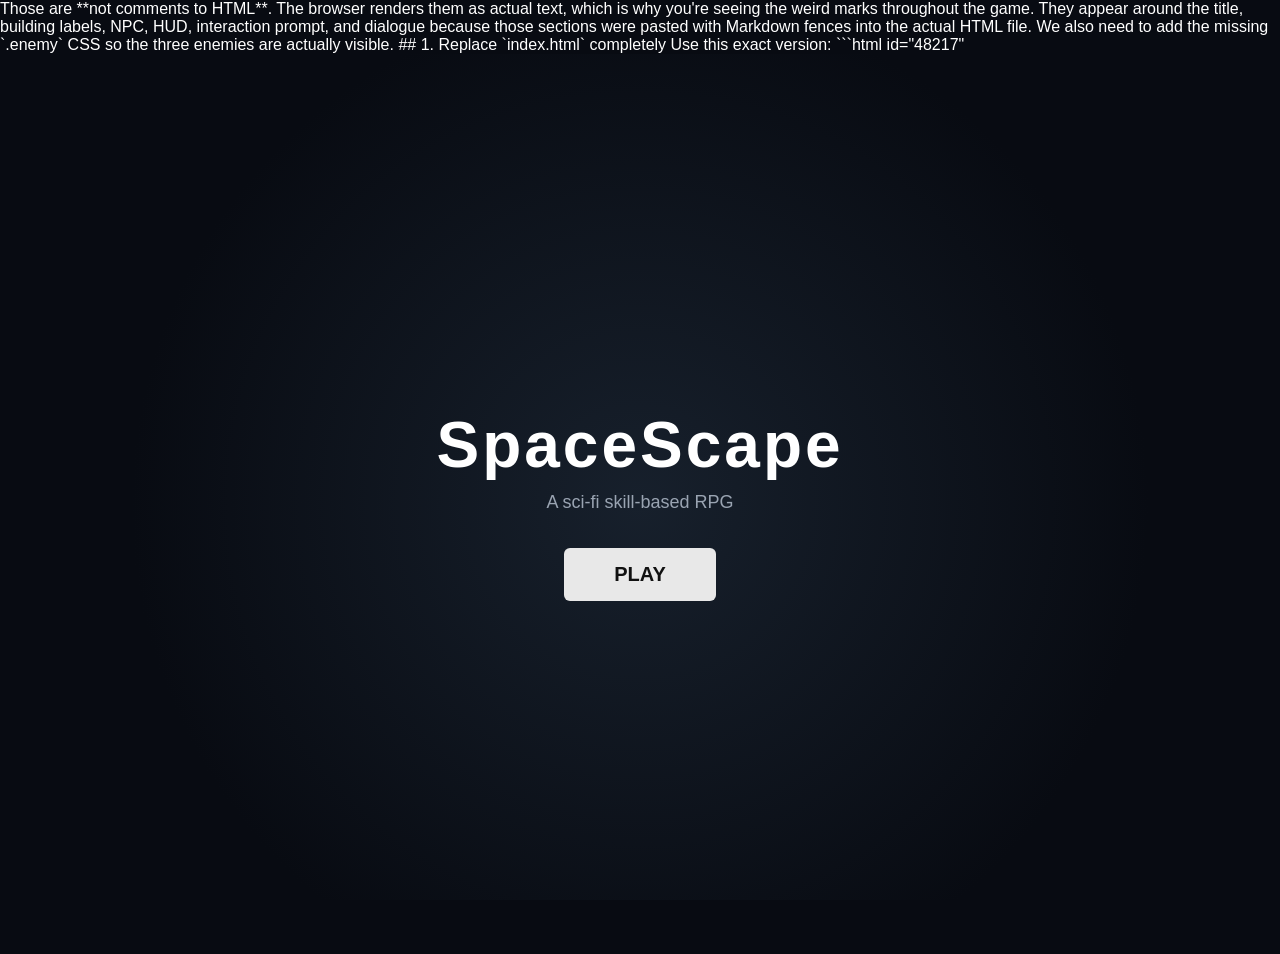
==== commit 7dd5479b: "Main Update Push 2" ====
--- a/index.html
+++ b/index.html
@@ -1,3 +1,15 @@
+
+Those are **not comments to HTML**. The browser renders them as actual text, which is why you're seeing the weird marks throughout the game.
+
+They appear around the title, building labels, NPC, HUD, interaction prompt, and dialogue because those sections were pasted with Markdown fences into the actual HTML file.
+
+We also need to add the missing `.enemy` CSS so the three enemies are actually visible.
+
+## 1. Replace `index.html` completely
+
+Use this exact version:
+
+```html id="48217"
 <!DOCTYPE html>
 
 <html lang="en">
@@ -7,9 +19,8 @@
 <meta charset="UTF-8">
 
 <meta
-name="viewport"
-content="width=device-width, initial-scale=1.0"
-
+    name="viewport"
+    content="width=device-width, initial-scale=1.0"
 >
 
 <title>SpaceScape</title>
@@ -31,7 +42,6 @@
 
 <div id="title-screen">
 
-```
 <div>
 
     <h1>SpaceScape</h1>
@@ -43,7 +53,6 @@
     </button>
 
 </div>
-```
 
 </div>
 
@@ -101,11 +110,9 @@
     "
 >
 
-```
 <div class="building-label">
     COLONY COMMAND
 </div>
-```
 
 </div>
 
@@ -119,11 +126,9 @@
     "
 >
 
-```
 <div class="building-label">
     MEDICAL CENTER
 </div>
-```
 
 </div>
 
@@ -137,11 +142,9 @@
     "
 >
 
-```
 <div class="building-label">
     ENGINEERING BAY
 </div>
-```
 
 </div>
 
@@ -155,11 +158,9 @@
     "
 >
 
-```
 <div class="building-label">
     TRADING POST
 </div>
-```
 
 </div>
 
@@ -280,7 +281,6 @@
     "
 >
 
-```
 <div class="npc-name">
     Commander Kael
 </div>
@@ -290,7 +290,6 @@
 <div class="npc-visor"></div>
 
 <div class="npc-body"></div>
-```
 
 </div>
 
@@ -309,7 +308,6 @@
 
 <div id="hud">
 
-```
 <div id="hud-title">
     SPACESCAPE
 </div>
@@ -351,7 +349,6 @@
     <span id="xp">0</span>
 
 </div>
-```
 
 </div>
 
@@ -369,9 +366,7 @@
 
 <div id="interaction-prompt">
 
-```
 Press <span>E</span> to talk to Commander Kael
-```
 
 </div>
 
@@ -381,7 +376,6 @@
 
 <div id="dialogue">
 
-```
 <div id="dialogue-name">
     Commander Kael
 </div>
@@ -405,7 +399,6 @@
     </button>
 
 </div>
-```
 
 </div>
 
@@ -418,4 +411,4 @@
 
 </body>
 
-</html>
+</html>
--- a/css/game.css
+++ b/css/game.css
@@ -300,6 +300,44 @@
 
 
 /* =========================================================
+   ENEMIES
+   ========================================================= */
+
+.enemy {
+    position: absolute;
+
+    width: 42px;
+    height: 42px;
+
+    transform: translate(-50%, -50%);
+
+    display: flex;
+    align-items: center;
+    justify-content: center;
+
+    background: #8f3838;
+
+    border: 3px solid #2a1111;
+
+    border-radius: 50%;
+
+    color: #ffffff;
+
+    font-size: 9px;
+    font-weight: bold;
+
+    text-align: center;
+
+    white-space: nowrap;
+
+    z-index: 40;
+
+    box-shadow:
+        0 3px 8px rgba(0, 0, 0, 0.45);
+}
+
+
+/* =========================================================
    NPC
    ========================================================= */
 
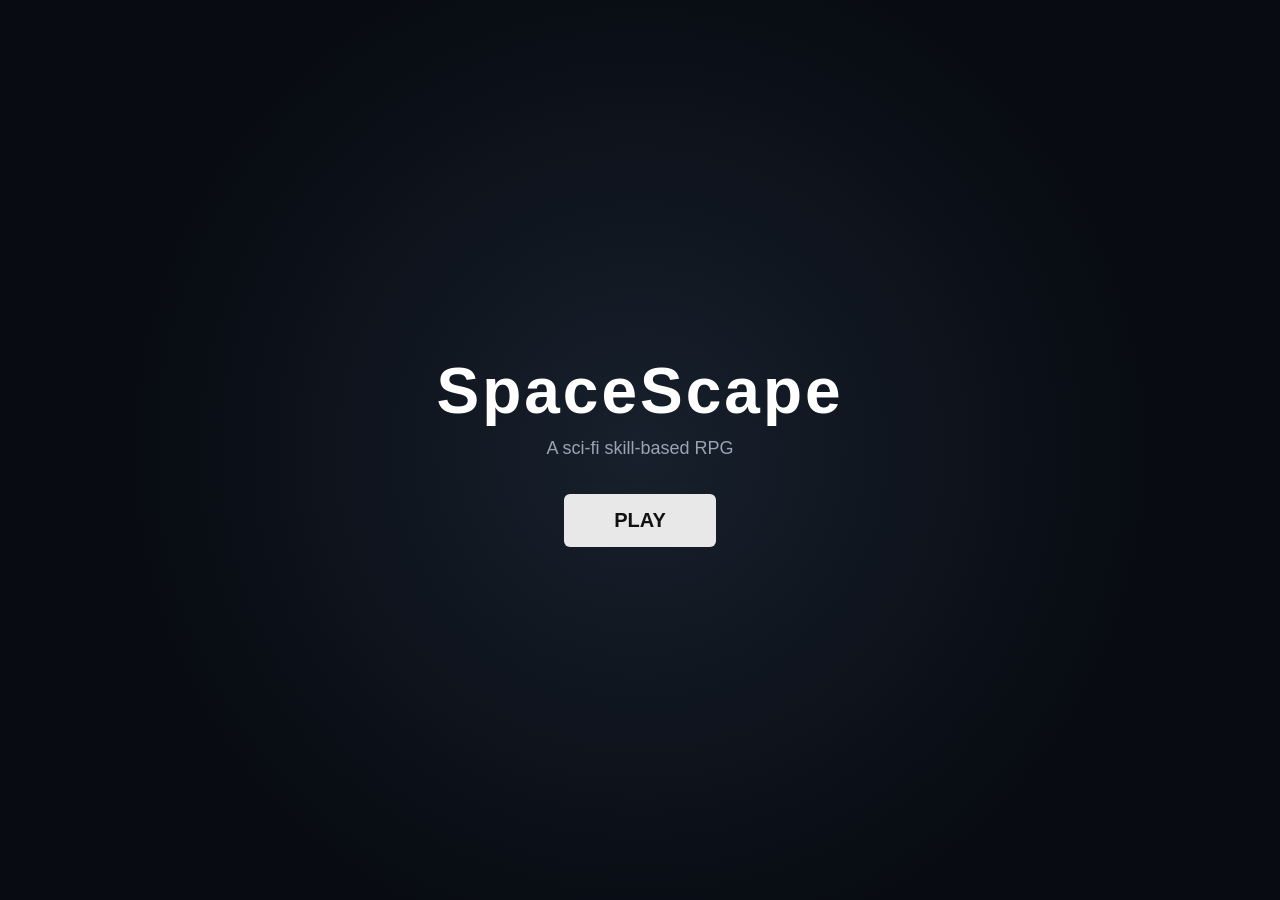
==== commit 693f6f8c: "Index Update 2" ====
--- a/index.html
+++ b/index.html
@@ -1,15 +1,3 @@
-
-Those are **not comments to HTML**. The browser renders them as actual text, which is why you're seeing the weird marks throughout the game.
-
-They appear around the title, building labels, NPC, HUD, interaction prompt, and dialogue because those sections were pasted with Markdown fences into the actual HTML file.
-
-We also need to add the missing `.enemy` CSS so the three enemies are actually visible.
-
-## 1. Replace `index.html` completely
-
-Use this exact version:
-
-```html id="48217"
 <!DOCTYPE html>
 
 <html lang="en">
@@ -56,6 +44,7 @@
 
 </div>
 
+
 <!-- =======================================================
      GAME SCREEN
      ======================================================= -->
@@ -66,11 +55,13 @@
 
 <div id="world">
 
+
 <!-- =======================================================
      COLONY WALL
      ======================================================= -->
 
 <div id="colony-wall"></div>
+
 
 <!-- =======================================================
      ROADS
@@ -95,6 +86,7 @@
     class="road-line vertical"
     style="left: 1198px;"
 ></div>
+
 
 <!-- =======================================================
      BUILDINGS
@@ -116,6 +108,7 @@
 
 </div>
 
+
 <div
     class="building"
     style="
@@ -132,6 +125,7 @@
 
 </div>
 
+
 <div
     class="building"
     style="
@@ -148,6 +142,7 @@
 
 </div>
 
+
 <div
     class="building"
     style="
@@ -164,6 +159,7 @@
 
 </div>
 
+
 <!-- =======================================================
      TREES
      ======================================================= -->
@@ -232,6 +228,7 @@
     "
 ></div>
 
+
 <!-- =======================================================
      ROCKS
      ======================================================= -->
@@ -268,6 +265,7 @@
     "
 ></div>
 
+
 <!-- =======================================================
      COMMANDER KAEL
      ======================================================= -->
@@ -293,14 +291,17 @@
 
 </div>
 
+
 <!-- =======================================================
      PLAYER
      ======================================================= -->
 
 <div id="player"></div>
 
-</div>
-</div>
+
+</div>
+</div>
+
 
 <!-- =======================================================
      HUD
@@ -311,12 +312,14 @@
 <div id="hud-title">
     SPACESCAPE
 </div>
+
 
 <div class="hud-row">
     Level:
     <span id="level">1</span>
 </div>
 
+
 <div class="hud-row">
 
     Health:
@@ -330,6 +333,7 @@
 
 </div>
 
+
 <div class="hud-row">
 
     Energy:
@@ -343,6 +347,7 @@
 
 </div>
 
+
 <div class="hud-row">
 
     XP:
@@ -352,6 +357,7 @@
 
 </div>
 
+
 <!-- =======================================================
      LOCATION
      ======================================================= -->
@@ -360,6 +366,7 @@
     Aurelia Colony
 </div>
 
+
 <!-- =======================================================
      INTERACTION PROMPT
      ======================================================= -->
@@ -369,6 +376,7 @@
 Press <span>E</span> to talk to Commander Kael
 
 </div>
+
 
 <!-- =======================================================
      DIALOGUE
@@ -402,7 +410,9 @@
 
 </div>
 
-</div>
+
+</div>
+
 
 <script
     type="module"
